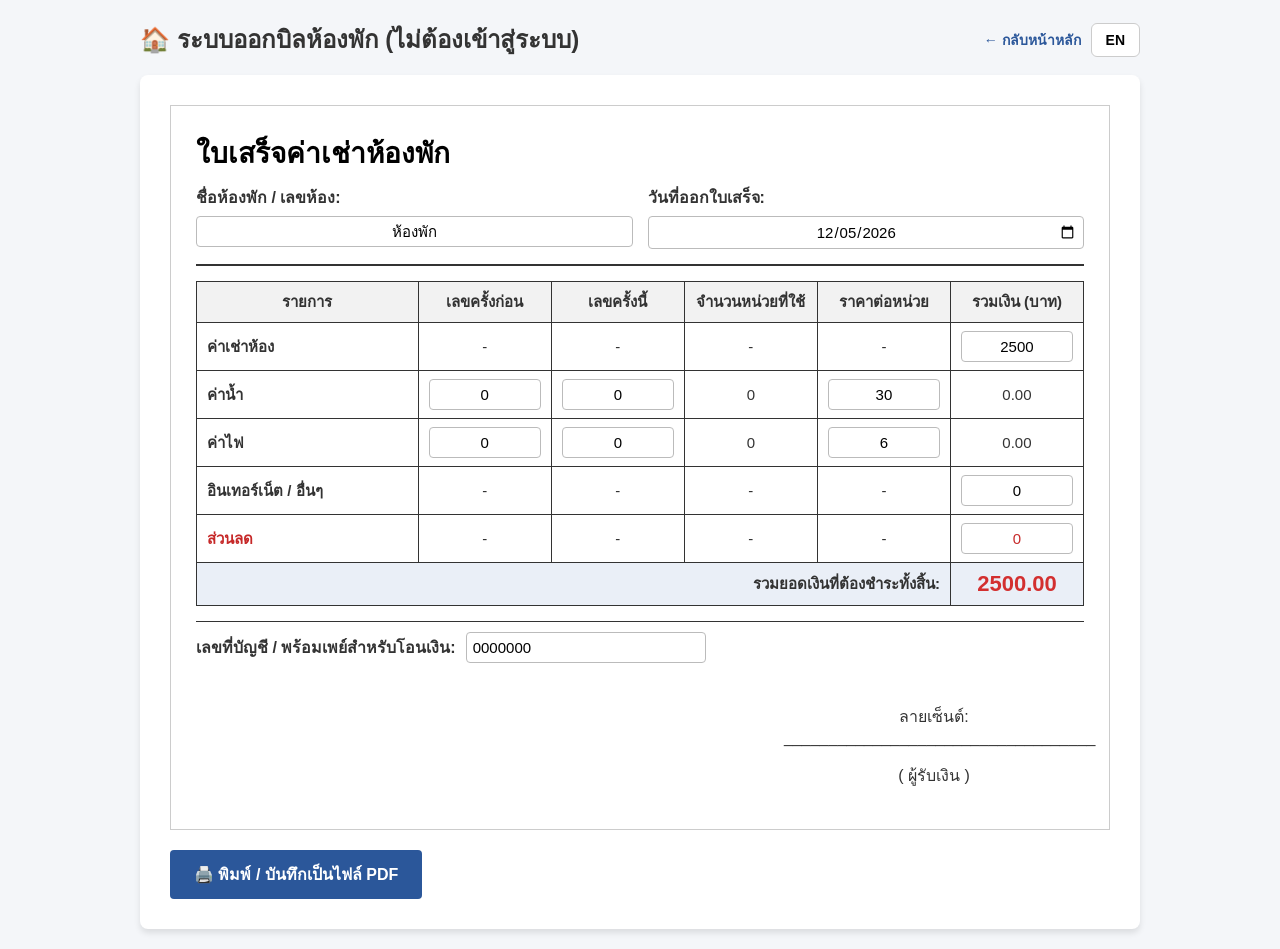
==== calculator.html @ d5d64c11 "Add files via upload" ====
<!DOCTYPE html>
<html lang="th">
<head>
    <meta charset="UTF-8">
    <meta name="viewport" content="width=device-width, initial-scale=1.0">
    <title>ระบบออกบิลห้องพัก</title>
    <style>
        :root {
            --primary-color: #2b579a;
            --primary-hover: #1e3d6b;
            --bg-color: #f4f6f9;
            --card-bg: #ffffff;
            --text-color: #333333;
            --border-color: #cccccc;
            --success-color: #2ea44f;
        }

        * {
            box-sizing: border-box;
            font-family: 'Sarabun', 'Helvetica Neue', Arial, sans-serif;
        }

        body {
            background-color: var(--bg-color);
            color: var(--text-color);
            margin: 0;
            padding: 20px;
        }

        .container {
            max-width: 1000px;
            margin: 0 auto;
        }

        .header-area {
            display: flex;
            justify-content: space-between;
            align-items: center;
            margin-bottom: 16px;
            flex-wrap: wrap;
            gap: 10px;
        }

        .header-area h2 {
            margin: 0;
        }

        .header-right {
            display: flex;
            align-items: center;
            gap: 10px;
        }

        .back-link {
            color: var(--primary-color);
            font-weight: bold;
            text-decoration: none;
            font-size: 14px;
        }

        .lang-toggle-btn {
            background: white;
            border: 1px solid var(--border-color);
            border-radius: 6px;
            padding: 8px 14px;
            font-weight: bold;
            font-size: 14px;
            cursor: pointer;
        }

        .lang-toggle-btn:hover {
            background: #eef2f8;
        }

        .tab-content-like {
            background: var(--card-bg);
            padding: 30px;
            border-radius: 8px;
            box-shadow: 0 4px 6px rgba(0,0,0,0.1);
        }

        .invoice-box {
            border: 1px solid var(--border-color);
            padding: 25px;
            background: #fff;
            position: relative;
        }

        .invoice-header {
            border-bottom: 2px solid #333;
            padding-bottom: 15px;
            margin-bottom: 15px;
        }

        .invoice-title {
            font-size: 28px;
            font-weight: bold;
            margin: 0 0 10px 0;
            color: #000;
        }

        .meta-grid {
            display: grid;
            grid-template-columns: 1fr 1fr;
            gap: 15px;
            margin-top: 10px;
        }

        .meta-item label {
            font-weight: bold;
            display: block;
            margin-bottom: 6px;
        }

        table {
            width: 100%;
            border-collapse: collapse;
            margin: 15px 0;
        }

        th, td {
            border: 1px solid #333;
            padding: 8px 10px;
            text-align: center;
            font-size: 15px;
        }

        th {
            background-color: #f2f2f2;
            font-weight: bold;
        }

        td.left {
            text-align: left;
            font-weight: bold;
        }

        input[type="number"], input[type="text"], input[type="date"] {
            width: 100%;
            padding: 6px;
            border: 1px solid #bbb;
            border-radius: 4px;
            text-align: center;
            font-size: 15px;
        }

        input[type="number"]::-webkit-outer-spin-button,
        input[type="number"]::-webkit-inner-spin-button {
            -webkit-appearance: none;
            margin: 0;
        }

        input[type="number"] {
            -moz-appearance: textfield;
        }

        input:focus {
            outline: 2px solid var(--primary-color);
        }

        .total-row {
            background-color: #eaeff7;
            font-weight: bold;
        }

        .grand-total {
            font-size: 22px;
            color: #d32f2f;
            font-weight: bold;
        }

        .invoice-footer {
            margin-top: 15px;
            border-top: 1px solid #333;
            padding-top: 10px;
        }

        .account-row {
            display: flex;
            align-items: center;
            gap: 10px;
            margin-bottom: 15px;
            flex-wrap: wrap;
        }

        .account-row label {
            font-weight: bold;
            white-space: nowrap;
        }

        .account-row input {
            max-width: 240px;
            text-align: left;
        }

        .signature-area {
            margin-top: 10px;
            text-align: center;
            float: right;
            width: 300px;
        }

        .clear {
            clear: both;
        }

        .btn-group {
            margin-top: 20px;
            display: flex;
            gap: 10px;
        }

        .btn {
            padding: 12px 24px;
            font-size: 16px;
            font-weight: bold;
            border: none;
            border-radius: 4px;
            cursor: pointer;
            transition: background 0.2s;
        }

        .btn-primary {
            background-color: var(--primary-color);
            color: white;
        }

        .btn-primary:hover {
            background-color: var(--primary-hover);
        }

        input[type="date"]::before {
            content: attr(data-placeholder);
            width: 100%;
        }

        input[type="date"]:focus::before,
        input[type="date"]:valid::before {
            display: none;
        }

        @media print {
            @page {
                size: landscape;
                margin: 10mm;
            }
            body {
                background: white;
                padding: 0;
                color: #000;
            }
            .container {
                max-width: 100%;
            }
            .header-area, .btn-group {
                display: none !important;
            }
            input[type="date"], .print-borderless {
                border: none;
                background: transparent;
                appearance: none;
                -webkit-appearance: none;
            }
            .tab-content-like {
                box-shadow: none;
                padding: 0;
            }
            .invoice-box {
                border: none;
                padding: 0;
                width: 100%;
            }
            th, td {
                padding: 6px 8px;
                font-size: 14px;
            }
            .grand-total {
                font-size: 20px;
            }
            .signature-area {
                margin-top: 5px;
            }
        }
    </style>
</head>
<body>

<div class="container">

    <div class="header-area">
        <h2 data-i18n="heading">🏠 ระบบออกบิลห้องพัก (ไม่ต้องเข้าสู่ระบบ)</h2>
        <div class="header-right">
            <a href="index.html" class="back-link" data-i18n="backLink">← กลับหน้าหลัก</a>
            <button class="lang-toggle-btn" id="langToggleBtn" onclick="toggleLanguage()">EN</button>
        </div>
    </div>

    <div class="tab-content-like">
        <div class="invoice-box" id="printArea">
            <div class="invoice-header">
                <div class="invoice-title" data-i18n="receiptTitle">ใบเสร็จค่าเช่าห้องพัก</div>
                <div class="meta-grid">
                    <div class="meta-item">
                        <label data-i18n="labelRoomName">ชื่อห้องพัก / เลขห้อง:</label>
                        <input type="text" id="roomName" class="print-borderless" value="ห้องพัก">
                    </div>
                    <div class="meta-item">
                        <label data-i18n="labelDate">วันที่ออกใบเสร็จ:</label>
                        <input type="date" id="billingDate" onchange="updateDateDisplay(this)">
                    </div>
                </div>
            </div>

            <table>
                <thead>
                    <tr>
                        <th style="width:25%;" data-i18n="thItem">รายการ</th>
                        <th style="width:15%;" data-i18n="thPrev">เลขครั้งก่อน</th>
                        <th style="width:15%;" data-i18n="thCurr">เลขครั้งนี้</th>
                        <th style="width:15%;" data-i18n="thUnit">จำนวนหน่วยที่ใช้</th>
                        <th style="width:15%;" data-i18n="thRate">ราคาต่อหน่วย</th>
                        <th style="width:15%;" data-i18n="thTotal">รวมเงิน (บาท)</th>
                    </tr>
                </thead>
                <tbody>
                    <tr>
                        <td class="left" data-i18n="rowRent">ค่าเช่าห้อง</td>
                        <td>-</td><td>-</td><td>-</td><td>-</td>
                        <td><input type="number" id="rentAmount" value="2500" oninput="calculateInvoice()"></td>
                    </tr>
                    <tr>
                        <td class="left" data-i18n="rowWater">ค่าน้ำ</td>
                        <td><input type="number" id="waterBefore" value="0" oninput="calculateInvoice()"></td>
                        <td><input type="number" id="waterAfter"  value="0" oninput="calculateInvoice()"></td>
                        <td><span id="waterUnit">0</span></td>
                        <td><input type="number" id="waterRate"   value="30" oninput="calculateInvoice()"></td>
                        <td><span id="waterTotal">0</span></td>
                    </tr>
                    <tr>
                        <td class="left" data-i18n="rowElec">ค่าไฟ</td>
                        <td><input type="number" id="elecBefore" value="0" oninput="calculateInvoice()"></td>
                        <td><input type="number" id="elecAfter"  value="0" oninput="calculateInvoice()"></td>
                        <td><span id="elecUnit">0</span></td>
                        <td><input type="number" id="elecRate"   value="6"  oninput="calculateInvoice()"></td>
                        <td><span id="elecTotal">0</span></td>
                    </tr>
                    <tr>
                        <td class="left" data-i18n="rowInternet">อินเทอร์เน็ต / อื่นๆ</td>
                        <td>-</td><td>-</td><td>-</td><td>-</td>
                        <td><input type="number" id="internetAmount" value="0" oninput="calculateInvoice()"></td>
                    </tr>
                    <tr>
                        <td class="left" style="color:#c62828;" data-i18n="rowDiscount">ส่วนลด</td>
                        <td>-</td><td>-</td><td>-</td><td>-</td>
                        <td><input type="number" id="discountAmount" value="0" oninput="calculateInvoice()" style="color:#c62828;"></td>
                    </tr>
                    <tr class="total-row">
                        <td colspan="5" style="text-align:right;" data-i18n="grandTotalLabel">รวมยอดเงินที่ต้องชำระทั้งสิ้น:</td>
                        <td><span id="grandTotal" class="grand-total">2500.00</span></td>
                    </tr>
                </tbody>
            </table>

            <div class="invoice-footer">
                <div class="account-row">
                    <label data-i18n="accountLabel">เลขที่บัญชี / พร้อมเพย์สำหรับโอนเงิน:</label>
                    <input type="text" id="accountNo" class="print-borderless" value="0000000">
                </div>
                <div class="signature-area">
                    <p data-i18n="signatureLabel">ลายเซ็นต์: ___________________________________</p>
                    <p style="margin-top:5px;" data-i18n="recipientLabel">( ผู้รับเงิน )</p>
                </div>
                <div class="clear"></div>
            </div>
        </div>

        <div class="btn-group">
            <button class="btn btn-primary" onclick="window.print()" data-i18n="printBtn">🖨️ พิมพ์ / บันทึกเป็นไฟล์ PDF</button>
        </div>
    </div>

</div>

<script>
    const translations = {
        th: {
            pageTitle: "ระบบออกบิลห้องพัก",
            heading: "🏠 ระบบออกบิลห้องพัก (ไม่ต้องเข้าสู่ระบบ)",
            backLink: "← กลับหน้าหลัก",
            langSwitch: "EN",
            labelRoomName: "ชื่อห้องพัก / เลขห้อง:",
            labelDate: "วันที่ออกใบเสร็จ:",
            receiptTitle: "ใบเสร็จค่าเช่าห้องพัก",
            thItem: "รายการ",
            thPrev: "เลขครั้งก่อน",
            thCurr: "เลขครั้งนี้",
            thUnit: "จำนวนหน่วยที่ใช้",
            thRate: "ราคาต่อหน่วย",
            thTotal: "รวมเงิน (บาท)",
            rowRent: "ค่าเช่าห้อง",
            rowWater: "ค่าน้ำ",
            rowElec: "ค่าไฟ",
            rowInternet: "อินเทอร์เน็ต / อื่นๆ",
            rowDiscount: "ส่วนลด",
            grandTotalLabel: "รวมยอดเงินที่ต้องชำระทั้งสิ้น:",
            accountLabel: "เลขที่บัญชี / พร้อมเพย์สำหรับโอนเงิน:",
            signatureLabel: "ลายเซ็นต์: ___________________________________",
            recipientLabel: "( ผู้รับเงิน )",
            printBtn: "🖨️ พิมพ์ / บันทึกเป็นไฟล์ PDF",
            datePlaceholder: "วว/ดด/ปปปป"
        },
        en: {
            pageTitle: "Room Rental Receipt System",
            heading: "🏠 Room Rental Receipt System (No Login Required)",
            backLink: "← Back to Main System",
            langSwitch: "ไทย",
            labelRoomName: "Property / Room Name:",
            labelDate: "Receipt Date:",
            receiptTitle: "Room Rental Receipt",
            thItem: "Item",
            thPrev: "Previous Reading",
            thCurr: "Current Reading",
            thUnit: "Units Used",
            thRate: "Rate per Unit",
            thTotal: "Amount (THB)",
            rowRent: "Rent",
            rowWater: "Water",
            rowElec: "Electricity",
            rowInternet: "Internet / Others",
            rowDiscount: "Discount",
            grandTotalLabel: "Total Amount Due:",
            accountLabel: "Account No. / PromptPay for Transfer:",
            signatureLabel: "Signature: ___________________________________",
            recipientLabel: "( Recipient )",
            printBtn: "🖨️ Print / Save as PDF",
            datePlaceholder: "dd/mm/yyyy"
        }
    };

    function applyLanguage(lang) {
        document.documentElement.lang = lang;
        document.title = translations[lang].pageTitle;
        document.querySelectorAll('[data-i18n]').forEach(el => {
            const key = el.getAttribute('data-i18n');
            if (translations[lang][key] !== undefined) {
                el.innerText = translations[lang][key];
            }
        });
        document.getElementById('langToggleBtn').innerText = translations[lang].langSwitch;
        updateDateDisplay(document.getElementById('billingDate'), lang);
    }

    function toggleLanguage() {
        const current = document.documentElement.lang === 'en' ? 'en' : 'th';
        const next = current === 'th' ? 'en' : 'th';
        localStorage.setItem('siteLang', next);
        applyLanguage(next);
    }

    function updateDateDisplay(input, lang) {
        const currentLang = lang || (document.documentElement.lang === 'en' ? 'en' : 'th');
        if (input.value) {
            const [y, m, d] = input.value.split('-');
            input.setAttribute('data-placeholder', `${d}/${m}/${y}`);
        } else {
            input.setAttribute('data-placeholder', translations[currentLang].datePlaceholder);
        }
    }

    function calculateInvoice() {
        const rent     = parseFloat(document.getElementById('rentAmount').value)     || 0;
        const internet = parseFloat(document.getElementById('internetAmount').value) || 0;
        const discount = parseFloat(document.getElementById('discountAmount').value) || 0;

        const wBefore = parseFloat(document.getElementById('waterBefore').value) || 0;
        const wAfter  = parseFloat(document.getElementById('waterAfter').value)  || 0;
        const wRate   = parseFloat(document.getElementById('waterRate').value)   || 0;
        const wUnit   = wAfter >= wBefore ? wAfter - wBefore : 0;
        const wTotal  = wUnit * wRate;
        document.getElementById('waterUnit').innerText  = wUnit;
        document.getElementById('waterTotal').innerText = wTotal.toFixed(2);

        const eBefore = parseFloat(document.getElementById('elecBefore').value) || 0;
        const eAfter  = parseFloat(document.getElementById('elecAfter').value)  || 0;
        const eRate   = parseFloat(document.getElementById('elecRate').value)   || 0;
        const eUnit   = eAfter >= eBefore ? eAfter - eBefore : 0;
        const eTotal  = eUnit * eRate;
        document.getElementById('elecUnit').innerText  = eUnit;
        document.getElementById('elecTotal').innerText = eTotal.toFixed(2);

        document.getElementById('grandTotal').innerText =
            (rent + wTotal + eTotal + internet - discount).toFixed(2);
    }

    window.onload = function () {
        const today = new Date();
        const yyyy = today.getFullYear();
        const mm = String(today.getMonth() + 1).padStart(2, '0');
        const dd = String(today.getDate()).padStart(2, '0');
        const dateInput = document.getElementById('billingDate');
        dateInput.value = `${yyyy}-${mm}-${dd}`;

        const savedLang = localStorage.getItem('siteLang') || 'th';
        applyLanguage(savedLang);

        calculateInvoice();
    };
</script>
</body>
</html>
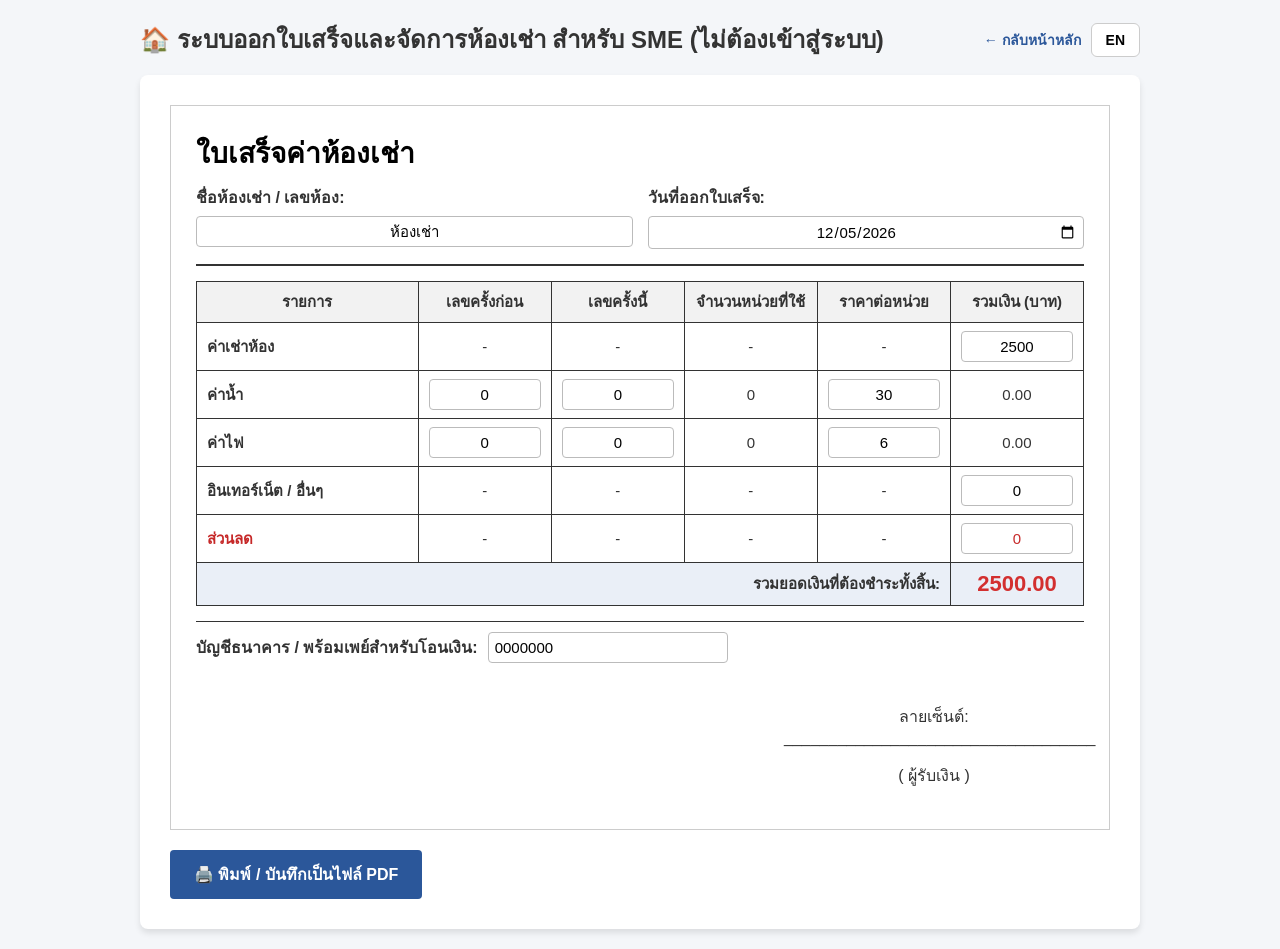
==== commit 4877179d: "Add files via upload final 1.0" ====
--- a/calculator.html
+++ b/calculator.html
@@ -1,510 +1,316 @@
-<!DOCTYPE html>
-<html lang="th">
-<head>
-    <meta charset="UTF-8">
-    <meta name="viewport" content="width=device-width, initial-scale=1.0">
-    <title>ระบบออกบิลห้องพัก</title>
-    <style>
-        :root {
-            --primary-color: #2b579a;
-            --primary-hover: #1e3d6b;
-            --bg-color: #f4f6f9;
-            --card-bg: #ffffff;
-            --text-color: #333333;
-            --border-color: #cccccc;
-            --success-color: #2ea44f;
-        }
-
-        * {
-            box-sizing: border-box;
-            font-family: 'Sarabun', 'Helvetica Neue', Arial, sans-serif;
-        }
-
-        body {
-            background-color: var(--bg-color);
-            color: var(--text-color);
-            margin: 0;
-            padding: 20px;
-        }
-
-        .container {
-            max-width: 1000px;
-            margin: 0 auto;
-        }
-
-        .header-area {
-            display: flex;
-            justify-content: space-between;
-            align-items: center;
-            margin-bottom: 16px;
-            flex-wrap: wrap;
-            gap: 10px;
-        }
-
-        .header-area h2 {
-            margin: 0;
-        }
-
-        .header-right {
-            display: flex;
-            align-items: center;
-            gap: 10px;
-        }
-
-        .back-link {
-            color: var(--primary-color);
-            font-weight: bold;
-            text-decoration: none;
-            font-size: 14px;
-        }
-
-        .lang-toggle-btn {
-            background: white;
-            border: 1px solid var(--border-color);
-            border-radius: 6px;
-            padding: 8px 14px;
-            font-weight: bold;
-            font-size: 14px;
-            cursor: pointer;
-        }
-
-        .lang-toggle-btn:hover {
-            background: #eef2f8;
-        }
-
-        .tab-content-like {
-            background: var(--card-bg);
-            padding: 30px;
-            border-radius: 8px;
-            box-shadow: 0 4px 6px rgba(0,0,0,0.1);
-        }
-
-        .invoice-box {
-            border: 1px solid var(--border-color);
-            padding: 25px;
-            background: #fff;
-            position: relative;
-        }
-
-        .invoice-header {
-            border-bottom: 2px solid #333;
-            padding-bottom: 15px;
-            margin-bottom: 15px;
-        }
-
-        .invoice-title {
-            font-size: 28px;
-            font-weight: bold;
-            margin: 0 0 10px 0;
-            color: #000;
-        }
-
-        .meta-grid {
-            display: grid;
-            grid-template-columns: 1fr 1fr;
-            gap: 15px;
-            margin-top: 10px;
-        }
-
-        .meta-item label {
-            font-weight: bold;
-            display: block;
-            margin-bottom: 6px;
-        }
-
-        table {
-            width: 100%;
-            border-collapse: collapse;
-            margin: 15px 0;
-        }
-
-        th, td {
-            border: 1px solid #333;
-            padding: 8px 10px;
-            text-align: center;
-            font-size: 15px;
-        }
-
-        th {
-            background-color: #f2f2f2;
-            font-weight: bold;
-        }
-
-        td.left {
-            text-align: left;
-            font-weight: bold;
-        }
-
-        input[type="number"], input[type="text"], input[type="date"] {
-            width: 100%;
-            padding: 6px;
-            border: 1px solid #bbb;
-            border-radius: 4px;
-            text-align: center;
-            font-size: 15px;
-        }
-
-        input[type="number"]::-webkit-outer-spin-button,
-        input[type="number"]::-webkit-inner-spin-button {
-            -webkit-appearance: none;
-            margin: 0;
-        }
-
-        input[type="number"] {
-            -moz-appearance: textfield;
-        }
-
-        input:focus {
-            outline: 2px solid var(--primary-color);
-        }
-
-        .total-row {
-            background-color: #eaeff7;
-            font-weight: bold;
-        }
-
-        .grand-total {
-            font-size: 22px;
-            color: #d32f2f;
-            font-weight: bold;
-        }
-
-        .invoice-footer {
-            margin-top: 15px;
-            border-top: 1px solid #333;
-            padding-top: 10px;
-        }
-
-        .account-row {
-            display: flex;
-            align-items: center;
-            gap: 10px;
-            margin-bottom: 15px;
-            flex-wrap: wrap;
-        }
-
-        .account-row label {
-            font-weight: bold;
-            white-space: nowrap;
-        }
-
-        .account-row input {
-            max-width: 240px;
-            text-align: left;
-        }
-
-        .signature-area {
-            margin-top: 10px;
-            text-align: center;
-            float: right;
-            width: 300px;
-        }
-
-        .clear {
-            clear: both;
-        }
-
-        .btn-group {
-            margin-top: 20px;
-            display: flex;
-            gap: 10px;
-        }
-
-        .btn {
-            padding: 12px 24px;
-            font-size: 16px;
-            font-weight: bold;
-            border: none;
-            border-radius: 4px;
-            cursor: pointer;
-            transition: background 0.2s;
-        }
-
-        .btn-primary {
-            background-color: var(--primary-color);
-            color: white;
-        }
-
-        .btn-primary:hover {
-            background-color: var(--primary-hover);
-        }
-
-        input[type="date"]::before {
-            content: attr(data-placeholder);
-            width: 100%;
-        }
-
-        input[type="date"]:focus::before,
-        input[type="date"]:valid::before {
-            display: none;
-        }
-
-        @media print {
-            @page {
-                size: landscape;
-                margin: 10mm;
-            }
-            body {
-                background: white;
-                padding: 0;
-                color: #000;
-            }
-            .container {
-                max-width: 100%;
-            }
-            .header-area, .btn-group {
-                display: none !important;
-            }
-            input[type="date"], .print-borderless {
-                border: none;
-                background: transparent;
-                appearance: none;
-                -webkit-appearance: none;
-            }
-            .tab-content-like {
-                box-shadow: none;
-                padding: 0;
-            }
-            .invoice-box {
-                border: none;
-                padding: 0;
-                width: 100%;
-            }
-            th, td {
-                padding: 6px 8px;
-                font-size: 14px;
-            }
-            .grand-total {
-                font-size: 20px;
-            }
-            .signature-area {
-                margin-top: 5px;
-            }
-        }
-    </style>
-</head>
-<body>
-
-<div class="container">
-
-    <div class="header-area">
-        <h2 data-i18n="heading">🏠 ระบบออกบิลห้องพัก (ไม่ต้องเข้าสู่ระบบ)</h2>
-        <div class="header-right">
-            <a href="index.html" class="back-link" data-i18n="backLink">← กลับหน้าหลัก</a>
-            <button class="lang-toggle-btn" id="langToggleBtn" onclick="toggleLanguage()">EN</button>
-        </div>
-    </div>
-
-    <div class="tab-content-like">
-        <div class="invoice-box" id="printArea">
-            <div class="invoice-header">
-                <div class="invoice-title" data-i18n="receiptTitle">ใบเสร็จค่าเช่าห้องพัก</div>
-                <div class="meta-grid">
-                    <div class="meta-item">
-                        <label data-i18n="labelRoomName">ชื่อห้องพัก / เลขห้อง:</label>
-                        <input type="text" id="roomName" class="print-borderless" value="ห้องพัก">
-                    </div>
-                    <div class="meta-item">
-                        <label data-i18n="labelDate">วันที่ออกใบเสร็จ:</label>
-                        <input type="date" id="billingDate" onchange="updateDateDisplay(this)">
-                    </div>
-                </div>
-            </div>
-
-            <table>
-                <thead>
-                    <tr>
-                        <th style="width:25%;" data-i18n="thItem">รายการ</th>
-                        <th style="width:15%;" data-i18n="thPrev">เลขครั้งก่อน</th>
-                        <th style="width:15%;" data-i18n="thCurr">เลขครั้งนี้</th>
-                        <th style="width:15%;" data-i18n="thUnit">จำนวนหน่วยที่ใช้</th>
-                        <th style="width:15%;" data-i18n="thRate">ราคาต่อหน่วย</th>
-                        <th style="width:15%;" data-i18n="thTotal">รวมเงิน (บาท)</th>
-                    </tr>
-                </thead>
-                <tbody>
-                    <tr>
-                        <td class="left" data-i18n="rowRent">ค่าเช่าห้อง</td>
-                        <td>-</td><td>-</td><td>-</td><td>-</td>
-                        <td><input type="number" id="rentAmount" value="2500" oninput="calculateInvoice()"></td>
-                    </tr>
-                    <tr>
-                        <td class="left" data-i18n="rowWater">ค่าน้ำ</td>
-                        <td><input type="number" id="waterBefore" value="0" oninput="calculateInvoice()"></td>
-                        <td><input type="number" id="waterAfter"  value="0" oninput="calculateInvoice()"></td>
-                        <td><span id="waterUnit">0</span></td>
-                        <td><input type="number" id="waterRate"   value="30" oninput="calculateInvoice()"></td>
-                        <td><span id="waterTotal">0</span></td>
-                    </tr>
-                    <tr>
-                        <td class="left" data-i18n="rowElec">ค่าไฟ</td>
-                        <td><input type="number" id="elecBefore" value="0" oninput="calculateInvoice()"></td>
-                        <td><input type="number" id="elecAfter"  value="0" oninput="calculateInvoice()"></td>
-                        <td><span id="elecUnit">0</span></td>
-                        <td><input type="number" id="elecRate"   value="6"  oninput="calculateInvoice()"></td>
-                        <td><span id="elecTotal">0</span></td>
-                    </tr>
-                    <tr>
-                        <td class="left" data-i18n="rowInternet">อินเทอร์เน็ต / อื่นๆ</td>
-                        <td>-</td><td>-</td><td>-</td><td>-</td>
-                        <td><input type="number" id="internetAmount" value="0" oninput="calculateInvoice()"></td>
-                    </tr>
-                    <tr>
-                        <td class="left" style="color:#c62828;" data-i18n="rowDiscount">ส่วนลด</td>
-                        <td>-</td><td>-</td><td>-</td><td>-</td>
-                        <td><input type="number" id="discountAmount" value="0" oninput="calculateInvoice()" style="color:#c62828;"></td>
-                    </tr>
-                    <tr class="total-row">
-                        <td colspan="5" style="text-align:right;" data-i18n="grandTotalLabel">รวมยอดเงินที่ต้องชำระทั้งสิ้น:</td>
-                        <td><span id="grandTotal" class="grand-total">2500.00</span></td>
-                    </tr>
-                </tbody>
-            </table>
-
-            <div class="invoice-footer">
-                <div class="account-row">
-                    <label data-i18n="accountLabel">เลขที่บัญชี / พร้อมเพย์สำหรับโอนเงิน:</label>
-                    <input type="text" id="accountNo" class="print-borderless" value="0000000">
-                </div>
-                <div class="signature-area">
-                    <p data-i18n="signatureLabel">ลายเซ็นต์: ___________________________________</p>
-                    <p style="margin-top:5px;" data-i18n="recipientLabel">( ผู้รับเงิน )</p>
-                </div>
-                <div class="clear"></div>
-            </div>
-        </div>
-
-        <div class="btn-group">
-            <button class="btn btn-primary" onclick="window.print()" data-i18n="printBtn">🖨️ พิมพ์ / บันทึกเป็นไฟล์ PDF</button>
-        </div>
-    </div>
-
-</div>
-
-<script>
-    const translations = {
-        th: {
-            pageTitle: "ระบบออกบิลห้องพัก",
-            heading: "🏠 ระบบออกบิลห้องพัก (ไม่ต้องเข้าสู่ระบบ)",
-            backLink: "← กลับหน้าหลัก",
-            langSwitch: "EN",
-            labelRoomName: "ชื่อห้องพัก / เลขห้อง:",
-            labelDate: "วันที่ออกใบเสร็จ:",
-            receiptTitle: "ใบเสร็จค่าเช่าห้องพัก",
-            thItem: "รายการ",
-            thPrev: "เลขครั้งก่อน",
-            thCurr: "เลขครั้งนี้",
-            thUnit: "จำนวนหน่วยที่ใช้",
-            thRate: "ราคาต่อหน่วย",
-            thTotal: "รวมเงิน (บาท)",
-            rowRent: "ค่าเช่าห้อง",
-            rowWater: "ค่าน้ำ",
-            rowElec: "ค่าไฟ",
-            rowInternet: "อินเทอร์เน็ต / อื่นๆ",
-            rowDiscount: "ส่วนลด",
-            grandTotalLabel: "รวมยอดเงินที่ต้องชำระทั้งสิ้น:",
-            accountLabel: "เลขที่บัญชี / พร้อมเพย์สำหรับโอนเงิน:",
-            signatureLabel: "ลายเซ็นต์: ___________________________________",
-            recipientLabel: "( ผู้รับเงิน )",
-            printBtn: "🖨️ พิมพ์ / บันทึกเป็นไฟล์ PDF",
-            datePlaceholder: "วว/ดด/ปปปป"
-        },
-        en: {
-            pageTitle: "Room Rental Receipt System",
-            heading: "🏠 Room Rental Receipt System (No Login Required)",
-            backLink: "← Back to Main System",
-            langSwitch: "ไทย",
-            labelRoomName: "Property / Room Name:",
-            labelDate: "Receipt Date:",
-            receiptTitle: "Room Rental Receipt",
-            thItem: "Item",
-            thPrev: "Previous Reading",
-            thCurr: "Current Reading",
-            thUnit: "Units Used",
-            thRate: "Rate per Unit",
-            thTotal: "Amount (THB)",
-            rowRent: "Rent",
-            rowWater: "Water",
-            rowElec: "Electricity",
-            rowInternet: "Internet / Others",
-            rowDiscount: "Discount",
-            grandTotalLabel: "Total Amount Due:",
-            accountLabel: "Account No. / PromptPay for Transfer:",
-            signatureLabel: "Signature: ___________________________________",
-            recipientLabel: "( Recipient )",
-            printBtn: "🖨️ Print / Save as PDF",
-            datePlaceholder: "dd/mm/yyyy"
-        }
-    };
-
-    function applyLanguage(lang) {
-        document.documentElement.lang = lang;
-        document.title = translations[lang].pageTitle;
-        document.querySelectorAll('[data-i18n]').forEach(el => {
-            const key = el.getAttribute('data-i18n');
-            if (translations[lang][key] !== undefined) {
-                el.innerText = translations[lang][key];
-            }
-        });
-        document.getElementById('langToggleBtn').innerText = translations[lang].langSwitch;
-        updateDateDisplay(document.getElementById('billingDate'), lang);
-    }
-
-    function toggleLanguage() {
-        const current = document.documentElement.lang === 'en' ? 'en' : 'th';
-        const next = current === 'th' ? 'en' : 'th';
-        localStorage.setItem('siteLang', next);
-        applyLanguage(next);
-    }
-
-    function updateDateDisplay(input, lang) {
-        const currentLang = lang || (document.documentElement.lang === 'en' ? 'en' : 'th');
-        if (input.value) {
-            const [y, m, d] = input.value.split('-');
-            input.setAttribute('data-placeholder', `${d}/${m}/${y}`);
-        } else {
-            input.setAttribute('data-placeholder', translations[currentLang].datePlaceholder);
-        }
-    }
-
-    function calculateInvoice() {
-        const rent     = parseFloat(document.getElementById('rentAmount').value)     || 0;
-        const internet = parseFloat(document.getElementById('internetAmount').value) || 0;
-        const discount = parseFloat(document.getElementById('discountAmount').value) || 0;
-
-        const wBefore = parseFloat(document.getElementById('waterBefore').value) || 0;
-        const wAfter  = parseFloat(document.getElementById('waterAfter').value)  || 0;
-        const wRate   = parseFloat(document.getElementById('waterRate').value)   || 0;
-        const wUnit   = wAfter >= wBefore ? wAfter - wBefore : 0;
-        const wTotal  = wUnit * wRate;
-        document.getElementById('waterUnit').innerText  = wUnit;
-        document.getElementById('waterTotal').innerText = wTotal.toFixed(2);
-
-        const eBefore = parseFloat(document.getElementById('elecBefore').value) || 0;
-        const eAfter  = parseFloat(document.getElementById('elecAfter').value)  || 0;
-        const eRate   = parseFloat(document.getElementById('elecRate').value)   || 0;
-        const eUnit   = eAfter >= eBefore ? eAfter - eBefore : 0;
-        const eTotal  = eUnit * eRate;
-        document.getElementById('elecUnit').innerText  = eUnit;
-        document.getElementById('elecTotal').innerText = eTotal.toFixed(2);
-
-        document.getElementById('grandTotal').innerText =
-            (rent + wTotal + eTotal + internet - discount).toFixed(2);
-    }
-
-    window.onload = function () {
-        const today = new Date();
-        const yyyy = today.getFullYear();
-        const mm = String(today.getMonth() + 1).padStart(2, '0');
-        const dd = String(today.getDate()).padStart(2, '0');
-        const dateInput = document.getElementById('billingDate');
-        dateInput.value = `${yyyy}-${mm}-${dd}`;
-
-        const savedLang = localStorage.getItem('siteLang') || 'th';
-        applyLanguage(savedLang);
-
-        calculateInvoice();
-    };
-</script>
-</body>
-</html>
+<!DOCTYPE html>
+<html lang="th">
+<head>
+    <meta charset="UTF-8">
+    <meta name="viewport" content="width=device-width, initial-scale=1.0">
+    <!-- SEO Meta Tags -->
+    <title>โปรแกรมออกใบเสร็จห้องเช่า ฟรี! คำนวณค่าน้ำ-ค่าไฟ อัตโนมัติ (พิมพ์ผ่านเว็บได้เลย)</title>
+    <meta name="description" content="ระบบออกใบเสร็จห้องเช่าออนไลน์ฟรี ใช้งานง่ายไม่ต้องติดตั้งโปรแกรม ช่วยคำนวณค่าน้ำ ค่าไฟ ค่าเช่าห้องพัก อัตโนมัติ พิมพ์ใบเสร็จสวยงามได้ทันที เหมาะสำหรับเจ้าของหอพัก SME">
+    <meta name="keywords" content="ใบเสร็จห้องเช่าฟรี, โปรแกรมออกใบเสร็จหอพัก, คำนวณค่าน้ำค่าไฟห้องเช่า, ระบบจัดการห้องเช่า, ใบเสร็จรับเงินค่าเช่าออนไลน์, ออกบิลหอพัก, เครื่องมือคำนวณค่าไฟหอพัก">
+    
+    <!-- Open Graph (สำหรับแชร์ลง Social Media เช่น Facebook/Line) -->
+    <meta property="og:title" content="โปรแกรมออกใบเสร็จห้องเช่า ฟรี! - คำนวณค่าน้ำค่าไฟ อัตโนมัติ">
+    <meta property="og:description" content="ออกใบเสร็จค่าห้องพักได้ง่ายๆ ฟรี ไม่ต้องติดตั้งซอฟต์แวร์ คำนวณยอดค่าน้ำ-ค่าไฟ ให้อัตโนมัติ รองรับการพิมพ์และเซฟเป็น PDF">
+    <meta property="og:type" content="website">
+    <meta property="og:url" content="https://aboutpop.github.io/Apartment_bill/calculator.html">
+    <meta property="og:image" content="https://aboutpop.github.io/Apartment_bill/thumbnail.png"> <!-- แนะนำให้เพิ่มไฟล์รูปตัวอย่างหน้าเว็บที่นี่ เพื่อให้เวลาแชร์แล้วมีรูปโชว์ -->
+    <title>ระบบออกใบเสร็จและจัดการห้องเช่า สำหรับ SME</title>
+    <link rel="stylesheet" href="shared-style.css">
+    <script src="billing-calc.js"></script>
+    <style>
+        /* เหลือเฉพาะสไตล์ที่ใช้เฉพาะหน้านี้ ส่วนที่ใช้ร่วมกับหน้าอื่น
+           (สี, ตาราง, ปุ่ม, กล่องใบเสร็จ ฯลฯ) ย้ายไปอยู่ใน shared-style.css แล้ว */
+        .container {
+            max-width: 1000px;
+        }
+
+        .header-area {
+            margin-bottom: 16px;
+            flex-wrap: wrap;
+            gap: 10px;
+        }
+
+        .header-area h2 {
+            margin: 0;
+        }
+
+        .header-right {
+            display: flex;
+            align-items: center;
+            gap: 10px;
+        }
+
+        .back-link {
+            color: var(--primary-color);
+            font-weight: bold;
+            text-decoration: none;
+            font-size: 14px;
+        }
+
+        .lang-toggle-btn {
+            background: white;
+            border: 1px solid var(--border-color);
+            border-radius: 6px;
+            padding: 8px 14px;
+            font-weight: bold;
+            font-size: 14px;
+            cursor: pointer;
+        }
+
+        .lang-toggle-btn:hover {
+            background: #eef2f8;
+        }
+
+        .meta-item label {
+            font-weight: bold;
+            display: block;
+            margin-bottom: 6px;
+        }
+
+        .account-row {
+            display: flex;
+            align-items: center;
+            gap: 10px;
+            margin-bottom: 15px;
+            flex-wrap: wrap;
+        }
+
+        .account-row label {
+            font-weight: bold;
+            white-space: nowrap;
+        }
+
+        .account-row input {
+            max-width: 240px;
+            text-align: left;
+        }
+
+        input[type="date"]::before {
+            content: attr(data-placeholder);
+            width: 100%;
+        }
+
+        input[type="date"]:focus::before,
+        input[type="date"]:valid::before {
+            display: none;
+        }
+
+        @media print {
+            .header-area, .btn-group {
+                display: none !important;
+            }
+            input[type="date"], .print-borderless {
+                border: none;
+                background: transparent;
+                appearance: none;
+                -webkit-appearance: none;
+            }
+            .signature-area {
+                margin-top: 5px;
+            }
+        }
+    </style>
+</head>
+<body>
+
+<div class="container">
+
+    <div class="header-area">
+        <h2 data-i18n="heading">🏠 ระบบออกใบเสร็จและจัดการห้องเช่า สำหรับ SME (ไม่ต้องเข้าสู่ระบบ)</h2>
+        <div class="header-right">
+            <a href="index.html" class="back-link" data-i18n="backLink">← กลับหน้าหลัก</a>
+            <button class="lang-toggle-btn" id="langToggleBtn" onclick="toggleLanguage()">EN</button>
+        </div>
+    </div>
+
+    <div class="tab-content-like">
+        <div class="invoice-box" id="printArea">
+            <div class="invoice-header">
+                <div class="invoice-title" data-i18n="receiptTitle">ใบเสร็จค่าห้องเช่า</div>
+                <div class="meta-grid">
+                    <div class="meta-item">
+                        <label data-i18n="labelRoomName">ชื่อห้องเช่า / เลขห้อง:</label>
+                        <input type="text" id="roomName" class="print-borderless" value="ห้องเช่า">
+                    </div>
+                    <div class="meta-item">
+                        <label data-i18n="labelDate">วันที่ออกใบเสร็จ:</label>
+                        <input type="date" id="billingDate" onchange="updateDateDisplay(this)">
+                    </div>
+                </div>
+            </div>
+
+            <table>
+                <thead>
+                    <tr>
+                        <th style="width:25%;" data-i18n="thItem">รายการ</th>
+                        <th style="width:15%;" data-i18n="thPrev">เลขครั้งก่อน</th>
+                        <th style="width:15%;" data-i18n="thCurr">เลขครั้งนี้</th>
+                        <th style="width:15%;" data-i18n="thUnit">จำนวนหน่วยที่ใช้</th>
+                        <th style="width:15%;" data-i18n="thRate">ราคาต่อหน่วย</th>
+                        <th style="width:15%;" data-i18n="thTotal">รวมเงิน (บาท)</th>
+                    </tr>
+                </thead>
+                <tbody>
+                    <tr>
+                        <td class="left" data-i18n="rowRent">ค่าเช่าห้อง</td>
+                        <td>-</td><td>-</td><td>-</td><td>-</td>
+                        <td><input type="number" id="rentAmount" value="2500" oninput="calculateInvoice()"></td>
+                    </tr>
+                    <tr>
+                        <td class="left" data-i18n="rowWater">ค่าน้ำ</td>
+                        <td><input type="number" id="waterBefore" value="0" oninput="calculateInvoice()"></td>
+                        <td><input type="number" id="waterAfter"  value="0" oninput="calculateInvoice()"></td>
+                        <td><span id="waterUnit">0</span></td>
+                        <td><input type="number" id="waterRate"   value="30" oninput="calculateInvoice()"></td>
+                        <td><span id="waterTotal">0</span></td>
+                    </tr>
+                    <tr>
+                        <td class="left" data-i18n="rowElec">ค่าไฟ</td>
+                        <td><input type="number" id="elecBefore" value="0" oninput="calculateInvoice()"></td>
+                        <td><input type="number" id="elecAfter"  value="0" oninput="calculateInvoice()"></td>
+                        <td><span id="elecUnit">0</span></td>
+                        <td><input type="number" id="elecRate"   value="6"  oninput="calculateInvoice()"></td>
+                        <td><span id="elecTotal">0</span></td>
+                    </tr>
+                    <tr>
+                        <td class="left" data-i18n="rowInternet">อินเทอร์เน็ต / อื่นๆ</td>
+                        <td>-</td><td>-</td><td>-</td><td>-</td>
+                        <td><input type="number" id="internetAmount" value="0" oninput="calculateInvoice()"></td>
+                    </tr>
+                    <tr>
+                        <td class="left" style="color:#c62828;" data-i18n="rowDiscount">ส่วนลด</td>
+                        <td>-</td><td>-</td><td>-</td><td>-</td>
+                        <td><input type="number" id="discountAmount" value="0" oninput="calculateInvoice()" style="color:#c62828;"></td>
+                    </tr>
+                    <tr class="total-row">
+                        <td colspan="5" style="text-align:right;" data-i18n="grandTotalLabel">รวมยอดเงินที่ต้องชำระทั้งสิ้น:</td>
+                        <td><span id="grandTotal" class="grand-total">2500.00</span></td>
+                    </tr>
+                </tbody>
+            </table>
+
+            <div class="invoice-footer">
+                <div class="account-row">
+                    <label data-i18n="accountLabel">บัญชีธนาคาร / พร้อมเพย์สำหรับโอนเงิน:</label>
+                    <input type="text" id="accountNo" class="print-borderless" value="0000000">
+                </div>
+                <div class="signature-area">
+                    <p data-i18n="signatureLabel">ลายเซ็นต์: ___________________________________</p>
+                    <p style="margin-top:5px;" data-i18n="recipientLabel">( ผู้รับเงิน )</p>
+                </div>
+                <div class="clear"></div>
+            </div>
+        </div>
+
+        <div class="btn-group">
+            <button class="btn btn-primary" onclick="window.print()" data-i18n="printBtn">🖨️ พิมพ์ / บันทึกเป็นไฟล์ PDF</button>
+        </div>
+    </div>
+
+</div>
+
+<script>
+    const translations = {
+        th: {
+            pageTitle: "ระบบออกใบเสร็จและจัดการห้องเช่า สำหรับ SME",
+            heading: "🏠 ระบบออกใบเสร็จและจัดการห้องเช่า สำหรับ SME (ไม่ต้องเข้าสู่ระบบ)",
+            backLink: "← กลับหน้าหลัก",
+            langSwitch: "EN",
+            labelRoomName: "ชื่อห้องเช่า / เลขห้อง:",
+            labelDate: "วันที่ออกใบเสร็จ:",
+            receiptTitle: "ใบเสร็จค่าห้องเช่า",
+            thItem: "รายการ",
+            thPrev: "เลขครั้งก่อน",
+            thCurr: "เลขครั้งนี้",
+            thUnit: "จำนวนหน่วยที่ใช้",
+            thRate: "ราคาต่อหน่วย",
+            thTotal: "รวมเงิน (บาท)",
+            rowRent: "ค่าเช่าห้อง",
+            rowWater: "ค่าน้ำ",
+            rowElec: "ค่าไฟ",
+            rowInternet: "อินเทอร์เน็ต / อื่นๆ",
+            rowDiscount: "ส่วนลด",
+            grandTotalLabel: "รวมยอดเงินที่ต้องชำระทั้งสิ้น:",
+            accountLabel: "บัญชีธนาคาร / พร้อมเพย์สำหรับโอนเงิน:",
+            signatureLabel: "ลายเซ็นต์: ___________________________________",
+            recipientLabel: "( ผู้รับเงิน )",
+            printBtn: "🖨️ พิมพ์ / บันทึกเป็นไฟล์ PDF",
+            datePlaceholder: "วว/ดด/ปปปป"
+        },
+        en: {
+            pageTitle: "Receipt & Rental Room Management System for SME",
+            heading: "🏠 Receipt & Rental Room Management System for SME (No Login Required)",
+            backLink: "← Back to Main System",
+            langSwitch: "ไทย",
+            labelRoomName: "Room Name / Room Number:",
+            labelDate: "Receipt Date:",
+            receiptTitle: "Room Rental Receipt",
+            thItem: "Item",
+            thPrev: "Previous Reading",
+            thCurr: "Current Reading",
+            thUnit: "Units Used",
+            thRate: "Rate per Unit",
+            thTotal: "Amount (THB)",
+            rowRent: "Rent",
+            rowWater: "Water",
+            rowElec: "Electricity",
+            rowInternet: "Internet / Others",
+            rowDiscount: "Discount",
+            grandTotalLabel: "Total Amount Due:",
+            accountLabel: "Bank Account / PromptPay for Transfer:",
+            signatureLabel: "Signature: ___________________________________",
+            recipientLabel: "( Recipient )",
+            printBtn: "🖨️ Print / Save as PDF",
+            datePlaceholder: "dd/mm/yyyy"
+        }
+    };
+
+    function applyLanguage(lang) {
+        document.documentElement.lang = lang;
+        document.title = translations[lang].pageTitle;
+        document.querySelectorAll('[data-i18n]').forEach(el => {
+            const key = el.getAttribute('data-i18n');
+            if (translations[lang][key] !== undefined) {
+                el.innerText = translations[lang][key];
+            }
+        });
+        document.getElementById('langToggleBtn').innerText = translations[lang].langSwitch;
+        updateDateDisplay(document.getElementById('billingDate'), lang);
+    }
+
+    function toggleLanguage() {
+        const current = document.documentElement.lang === 'en' ? 'en' : 'th';
+        const next = current === 'th' ? 'en' : 'th';
+        localStorage.setItem('siteLang', next);
+        applyLanguage(next);
+    }
+
+    function updateDateDisplay(input, lang) {
+        const currentLang = lang || (document.documentElement.lang === 'en' ? 'en' : 'th');
+        if (input.value) {
+            const [y, m, d] = input.value.split('-');
+            input.setAttribute('data-placeholder', `${d}/${m}/${y}`);
+        } else {
+            input.setAttribute('data-placeholder', translations[currentLang].datePlaceholder);
+        }
+    }
+
+    // ฟังก์ชันคำนวณบิล (calculateInvoice) ถูกย้ายไปอยู่ในไฟล์ billing-calc.js แล้ว
+    // ถ้าจะแก้สูตรคำนวณ ให้ไปแก้ที่ไฟล์ billing-calc.js ไฟล์เดียว ไม่ต้องแก้ที่นี่
+
+    window.onload = function () {
+        const today = new Date();
+        const yyyy = today.getFullYear();
+        const mm = String(today.getMonth() + 1).padStart(2, '0');
+        const dd = String(today.getDate()).padStart(2, '0');
+        const dateInput = document.getElementById('billingDate');
+        dateInput.value = `${yyyy}-${mm}-${dd}`;
+
+        const savedLang = localStorage.getItem('siteLang') || 'th';
+        applyLanguage(savedLang);
+
+        calculateInvoice();
+    };
+</script>
+</body>
+</html>
--- a/shared-style.css
+++ b/shared-style.css
@@ -0,0 +1,221 @@
+/* ============================================================
+   shared-style.css
+   ไฟล์นี้เก็บ "หน้าตา" ส่วนที่ใช้เหมือนกันทั้งใน calculator.html
+   และ index.html (สี, ตาราง, ปุ่ม, กล่องใบเสร็จ ฯลฯ)
+
+   ต่อไปนี้ถ้าจะแก้สีหลักของเว็บ หรือแก้หน้าตาตาราง/ปุ่ม
+   ให้แก้ที่ไฟล์นี้ไฟล์เดียว ไม่ต้องไปแก้ทีละไฟล์ HTML แล้ว
+
+   สำคัญ: ไฟล์นี้ต้องอยู่โฟลเดอร์เดียวกับ calculator.html และ
+   index.html เสมอ ไม่งั้นหน้าเว็บจะไม่มีสไตล์เลย
+   ============================================================ */
+
+:root {
+    --primary-color: #2b579a;
+    --primary-hover: #1e3d6b;
+    --bg-color: #f4f6f9;
+    --card-bg: #ffffff;
+    --text-color: #333333;
+    --border-color: #cccccc;
+    --success-color: #2ea44f;
+}
+
+* {
+    box-sizing: border-box;
+    font-family: 'Sarabun', 'Helvetica Neue', Arial, sans-serif;
+}
+
+body {
+    background-color: var(--bg-color);
+    color: var(--text-color);
+    margin: 0;
+    padding: 20px;
+}
+
+/* แต่ละหน้ากำหนด max-width ของตัวเองเพิ่มได้ */
+.container {
+    margin: 0 auto;
+}
+
+/* โครงพื้นฐานของแถวหัวข้อบนสุด แต่ละหน้าปรับ margin/gap เพิ่มเองได้ */
+.header-area {
+    display: flex;
+    justify-content: space-between;
+    align-items: center;
+}
+
+/* กล่องใบเสร็จ/บิล */
+.invoice-box {
+    border: 1px solid var(--border-color);
+    padding: 25px;
+    background: #fff;
+    position: relative;
+}
+
+.invoice-header {
+    border-bottom: 2px solid #333;
+    padding-bottom: 15px;
+    margin-bottom: 15px;
+}
+
+.invoice-title {
+    font-size: 28px;
+    font-weight: bold;
+    margin: 0 0 10px 0;
+    color: #000;
+}
+
+.meta-grid {
+    display: grid;
+    grid-template-columns: 1fr 1fr;
+    gap: 15px;
+    margin-top: 10px;
+}
+
+/* การ์ดเนื้อหา ใช้ทั้งหน้าคำนวณเปล่า (.tab-content-like)
+   และแท็บในหน้าหลัก (.tab-content) */
+.tab-content-like,
+.tab-content {
+    background: var(--card-bg);
+    padding: 30px;
+    border-radius: 8px;
+    box-shadow: 0 4px 6px rgba(0,0,0,0.1);
+}
+
+/* ตาราง */
+table {
+    width: 100%;
+    border-collapse: collapse;
+    margin: 15px 0;
+}
+
+th, td {
+    border: 1px solid #333;
+    padding: 8px 10px;
+    text-align: center;
+    font-size: 15px;
+}
+
+th {
+    background-color: #f2f2f2;
+    font-weight: bold;
+}
+
+td.left {
+    text-align: left;
+    font-weight: bold;
+}
+
+/* ช่องกรอกข้อมูลทุกแบบที่ใช้ในระบบ */
+input[type="number"], input[type="text"], input[type="email"],
+input[type="password"], input[type="date"], select {
+    width: 100%;
+    padding: 6px;
+    border: 1px solid #bbb;
+    border-radius: 4px;
+    text-align: center;
+    font-size: 15px;
+}
+
+input[type="number"]::-webkit-outer-spin-button,
+input[type="number"]::-webkit-inner-spin-button {
+    -webkit-appearance: none;
+    margin: 0;
+}
+
+input[type="number"] {
+    -moz-appearance: textfield;
+}
+
+input:focus, select:focus {
+    outline: 2px solid var(--primary-color);
+}
+
+/* แถวรวมยอด / ยอดสุทธิ */
+.total-row {
+    background-color: #eaeff7;
+    font-weight: bold;
+}
+
+.grand-total {
+    font-size: 22px;
+    color: #d32f2f;
+    font-weight: bold;
+}
+
+.invoice-footer {
+    margin-top: 15px;
+    border-top: 1px solid #333;
+    padding-top: 10px;
+}
+
+.signature-area {
+    margin-top: 10px;
+    text-align: center;
+    float: right;
+    width: 300px;
+}
+
+.clear {
+    clear: both;
+}
+
+/* ปุ่มต่างๆ */
+.btn-group {
+    margin-top: 20px;
+    display: flex;
+    gap: 10px;
+}
+
+.btn {
+    padding: 12px 24px;
+    font-size: 16px;
+    font-weight: bold;
+    border: none;
+    border-radius: 4px;
+    cursor: pointer;
+    transition: background 0.2s;
+}
+
+.btn-primary {
+    background-color: var(--primary-color);
+    color: white;
+}
+
+.btn-primary:hover:not(:disabled) {
+    background-color: var(--primary-hover);
+}
+
+/* ─── ตอนสั่งพิมพ์ / บันทึกเป็น PDF (ส่วนที่เหมือนกันทั้งสองหน้า) ─── */
+@media print {
+    @page {
+        size: landscape;
+        margin: 10mm;
+    }
+    body {
+        background: white;
+        padding: 0;
+        color: #000;
+    }
+    .container {
+        max-width: 100%;
+    }
+    /* ซ่อน tab-btn-dashboard ตอนปริ้น */
+    .tab-btn-dashboard { display: none !important; }
+    .tab-content-like, .tab-content {
+        box-shadow: none;
+        padding: 0;
+    }
+    .invoice-box {
+        border: none;
+        padding: 0;
+        width: 100%;
+    }
+    th, td {
+        padding: 6px 8px;
+        font-size: 14px;
+    }
+    .grand-total {
+        font-size: 20px;
+    }
+}
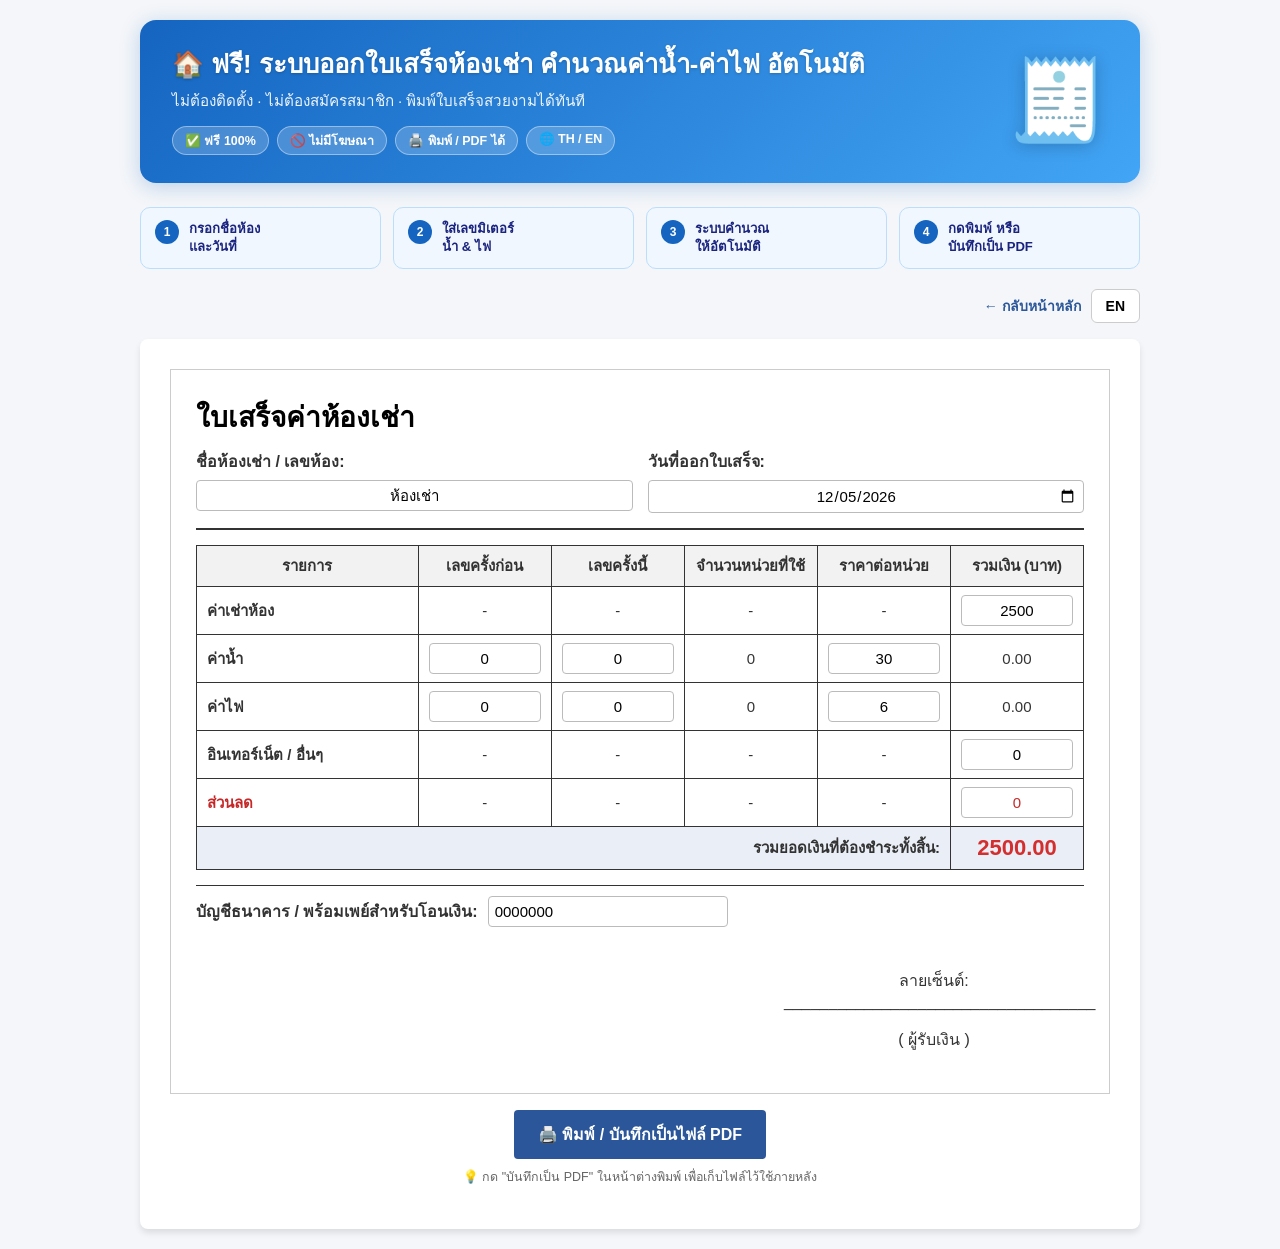
==== commit c341ea08: "Update calculator.html" ====
--- a/calculator.html
+++ b/calculator.html
@@ -3,23 +3,135 @@
 <head>
     <meta charset="UTF-8">
     <meta name="viewport" content="width=device-width, initial-scale=1.0">
-    <!-- SEO Meta Tags -->
-    <title>โปรแกรมออกใบเสร็จห้องเช่า ฟรี! คำนวณค่าน้ำ-ค่าไฟ อัตโนมัติ (พิมพ์ผ่านเว็บได้เลย)</title>
-    <meta name="description" content="ระบบออกใบเสร็จห้องเช่าออนไลน์ฟรี ใช้งานง่ายไม่ต้องติดตั้งโปรแกรม ช่วยคำนวณค่าน้ำ ค่าไฟ ค่าเช่าห้องพัก อัตโนมัติ พิมพ์ใบเสร็จสวยงามได้ทันที เหมาะสำหรับเจ้าของหอพัก SME">
-    <meta name="keywords" content="ใบเสร็จห้องเช่าฟรี, โปรแกรมออกใบเสร็จหอพัก, คำนวณค่าน้ำค่าไฟห้องเช่า, ระบบจัดการห้องเช่า, ใบเสร็จรับเงินค่าเช่าออนไลน์, ออกบิลหอพัก, เครื่องมือคำนวณค่าไฟหอพัก">
-    
-    <!-- Open Graph (สำหรับแชร์ลง Social Media เช่น Facebook/Line) -->
-    <meta property="og:title" content="โปรแกรมออกใบเสร็จห้องเช่า ฟรี! - คำนวณค่าน้ำค่าไฟ อัตโนมัติ">
-    <meta property="og:description" content="ออกใบเสร็จค่าห้องพักได้ง่ายๆ ฟรี ไม่ต้องติดตั้งซอฟต์แวร์ คำนวณยอดค่าน้ำ-ค่าไฟ ให้อัตโนมัติ รองรับการพิมพ์และเซฟเป็น PDF">
-    <meta property="og:type" content="website">
-    <meta property="og:url" content="https://aboutpop.github.io/Apartment_bill/calculator.html">
-    <meta property="og:image" content="https://aboutpop.github.io/Apartment_bill/thumbnail.png"> <!-- แนะนำให้เพิ่มไฟล์รูปตัวอย่างหน้าเว็บที่นี่ เพื่อให้เวลาแชร์แล้วมีรูปโชว์ -->
-    <title>ระบบออกใบเสร็จและจัดการห้องเช่า สำหรับ SME</title>
+
+    <!-- ==================== SEO Meta Tags ==================== -->
+    <title>ฟรี! ออกใบเสร็จห้องเช่าออนไลน์ คำนวณค่าน้ำ-ค่าไฟ อัตโนมัติ ไม่ต้องติดตั้ง</title>
+
+    <meta name="google-site-verification" content="fhlqpBN8llAV5kaPuWMoFX5h35gByF2vyZ5V5wrqVMQ" />
+
+    <meta name="description"
+        content="โปรแกรมออกใบเสร็จห้องเช่าฟรี! ใช้งานออนไลน์ได้เลย ไม่ต้องติดตั้ง ไม่ต้องสมัครสมาชิก
+        คำนวณค่าน้ำ ค่าไฟ ค่าเช่า อัตโนมัติ พิมพ์และบันทึก PDF ได้ทันที
+        เหมาะสำหรับเจ้าของหอพัก อพาร์ตเมนต์ และ SME">
+
+    <meta name="keywords"
+        content="ใบเสร็จห้องเช่าฟรี, โปรแกรมออกใบเสร็จหอพัก, คำนวณค่าน้ำค่าไฟห้องเช่า,
+        ระบบจัดการห้องเช่า, ใบเสร็จรับเงินค่าเช่าออนไลน์, ออกบิลหอพัก,
+        เครื่องมือคำนวณค่าไฟหอพัก, ใบเสร็จค่าเช่า, โปรแกรมหอพักฟรี,
+        ออกใบเสร็จออนไลน์, คำนวณค่าน้ำหอพัก, ใบแจ้งหนี้ห้องเช่า,
+        free apartment receipt, rental receipt generator">
+
+    <meta name="author" content="aboutpop">
+    <meta name="robots" content="index, follow">
+
+    <!-- Canonical URL -->
+    <link rel="canonical" href="https://aboutpop.github.io/Free_Apartment_bill/calculator.html" />
+
+    <!-- ==================== Open Graph (Facebook / LINE) ==================== -->
+    <meta property="og:title"       content="ฟรี! ออกใบเสร็จห้องเช่าออนไลน์ คำนวณค่าน้ำ-ค่าไฟ อัตโนมัติ">
+    <meta property="og:description" content="ไม่ต้องติดตั้ง ไม่ต้องสมัคร คำนวณค่าน้ำ ค่าไฟ ค่าเช่า แล้วพิมพ์ใบเสร็จสวยงามได้เลย ฟรี 100%">
+    <meta property="og:type"        content="website">
+    <meta property="og:url"         content="https://aboutpop.github.io/Free_Apartment_bill/calculator.html">
+    <meta property="og:image"       content="https://aboutpop.github.io/Free_Apartment_bill/thumbnail.png">
+    <meta property="og:image:width"  content="1200">
+    <meta property="og:image:height" content="630">
+    <meta property="og:locale"      content="th_TH">
+    <meta property="og:site_name"   content="ระบบออกใบเสร็จห้องเช่าฟรี">
+
+    <!-- ==================== Twitter Card ==================== -->
+    <meta name="twitter:card"        content="summary_large_image">
+    <meta name="twitter:title"       content="ฟรี! ออกใบเสร็จห้องเช่าออนไลน์ คำนวณค่าน้ำ-ค่าไฟ อัตโนมัติ">
+    <meta name="twitter:description" content="ไม่ต้องติดตั้ง ไม่ต้องสมัคร คำนวณค่าน้ำ ค่าไฟ ค่าเช่า แล้วพิมพ์ใบเสร็จสวยงามได้เลย ฟรี 100%">
+    <meta name="twitter:image"       content="https://aboutpop.github.io/Free_Apartment_bill/thumbnail.png">
+
+    <!-- ==================== JSON-LD Structured Data (Google Rich Result) ==================== -->
+    <script type="application/ld+json">
+    {
+        "@context": "https://schema.org",
+        "@type": "WebApplication",
+        "name": "ระบบออกใบเสร็จห้องเช่าฟรี",
+        "description": "โปรแกรมออกใบเสร็จห้องเช่าออนไลน์ฟรี คำนวณค่าน้ำ ค่าไฟ ค่าเช่า อัตโนมัติ",
+        "url": "https://aboutpop.github.io/Free_Apartment_bill/calculator.html",
+        "applicationCategory": "BusinessApplication",
+        "operatingSystem": "Web Browser",
+        "offers": {
+            "@type": "Offer",
+            "price": "0",
+            "priceCurrency": "THB"
+        },
+        "inLanguage": ["th", "en"],
+        "featureList": [
+            "คำนวณค่าน้ำอัตโนมัติ",
+            "คำนวณค่าไฟอัตโนมัติ",
+            "พิมพ์ใบเสร็จได้ทันที",
+            "บันทึกเป็น PDF",
+            "ไม่ต้องสมัครสมาชิก",
+            "รองรับภาษาไทยและอังกฤษ"
+        ]
+    }
+    </script>
+
     <link rel="stylesheet" href="shared-style.css">
     <script src="billing-calc.js"></script>
+
     <style>
-        /* เหลือเฉพาะสไตล์ที่ใช้เฉพาะหน้านี้ ส่วนที่ใช้ร่วมกับหน้าอื่น
-           (สี, ตาราง, ปุ่ม, กล่องใบเสร็จ ฯลฯ) ย้ายไปอยู่ใน shared-style.css แล้ว */
+        /* =============== UX/UI Enhancements =============== */
+
+        /* --- Hero Banner --- */
+        .hero-banner {
+            background: linear-gradient(135deg, #1565C0 0%, #42A5F5 100%);
+            color: white;
+            border-radius: 16px;
+            padding: 28px 32px;
+            margin-bottom: 24px;
+            display: flex;
+            align-items: center;
+            justify-content: space-between;
+            flex-wrap: wrap;
+            gap: 16px;
+            box-shadow: 0 4px 20px rgba(21,101,192,0.25);
+        }
+
+        .hero-text h1 {
+            margin: 0 0 8px 0;
+            font-size: 1.6rem;
+            font-weight: 800;
+            line-height: 1.3;
+            text-shadow: 0 1px 3px rgba(0,0,0,0.2);
+        }
+
+        .hero-text p {
+            margin: 0;
+            font-size: 0.95rem;
+            opacity: 0.92;
+            line-height: 1.6;
+        }
+
+        .hero-badges {
+            display: flex;
+            flex-wrap: wrap;
+            gap: 8px;
+            margin-top: 12px;
+        }
+
+        .badge {
+            background: rgba(255,255,255,0.2);
+            border: 1px solid rgba(255,255,255,0.4);
+            border-radius: 20px;
+            padding: 4px 12px;
+            font-size: 0.78rem;
+            font-weight: 600;
+            backdrop-filter: blur(4px);
+        }
+
+        .hero-icon {
+            font-size: 5rem;
+            line-height: 1;
+            filter: drop-shadow(0 2px 8px rgba(0,0,0,0.2));
+            user-select: none;
+        }
+
+        /* --- Container & Header --- */
         .container {
             max-width: 1000px;
         }
@@ -30,9 +142,7 @@
             gap: 10px;
         }
 
-        .header-area h2 {
-            margin: 0;
-        }
+        .header-area h2 { margin: 0; }
 
         .header-right {
             display: flex;
@@ -46,6 +156,8 @@
             text-decoration: none;
             font-size: 14px;
         }
+
+        .back-link:hover { text-decoration: underline; }
 
         .lang-toggle-btn {
             background: white;
@@ -55,18 +167,61 @@
             font-weight: bold;
             font-size: 14px;
             cursor: pointer;
-        }
-
-        .lang-toggle-btn:hover {
-            background: #eef2f8;
-        }
-
+            transition: background 0.2s;
+        }
+
+        .lang-toggle-btn:hover { background: #eef2f8; }
+
+        /* --- Step Guide --- */
+        .step-guide {
+            display: flex;
+            gap: 12px;
+            margin-bottom: 20px;
+            flex-wrap: wrap;
+        }
+
+        .step-item {
+            flex: 1;
+            min-width: 140px;
+            background: #f0f7ff;
+            border: 1px solid #bbdefb;
+            border-radius: 10px;
+            padding: 12px 14px;
+            display: flex;
+            align-items: flex-start;
+            gap: 10px;
+        }
+
+        .step-num {
+            background: #1565C0;
+            color: white;
+            border-radius: 50%;
+            width: 24px;
+            height: 24px;
+            display: flex;
+            align-items: center;
+            justify-content: center;
+            font-size: 0.75rem;
+            font-weight: 700;
+            flex-shrink: 0;
+        }
+
+        .step-item p {
+            margin: 0;
+            font-size: 0.82rem;
+            color: #1a237e;
+            font-weight: 600;
+            line-height: 1.4;
+        }
+
+        /* --- Meta Labels --- */
         .meta-item label {
             font-weight: bold;
             display: block;
             margin-bottom: 6px;
         }
 
+        /* --- Account Row --- */
         .account-row {
             display: flex;
             align-items: center;
@@ -85,29 +240,52 @@
             text-align: left;
         }
 
+        /* --- Date Placeholder --- */
         input[type="date"]::before {
             content: attr(data-placeholder);
             width: 100%;
         }
 
         input[type="date"]:focus::before,
-        input[type="date"]:valid::before {
-            display: none;
-        }
-
+        input[type="date"]:valid::before { display: none; }
+
+        /* --- Print Button UX --- */
+        .btn-group {
+            display: flex;
+            gap: 10px;
+            flex-wrap: wrap;
+            justify-content: center;
+            margin-top: 16px;
+        }
+
+        .btn-print-hint {
+            font-size: 0.78rem;
+            color: #666;
+            text-align: center;
+            margin-top: 8px;
+        }
+
+        /* --- Print Styles --- */
         @media print {
-            .header-area, .btn-group {
+            .hero-banner, .step-guide,
+            .header-area, .btn-group, .btn-print-hint {
                 display: none !important;
             }
+
             input[type="date"], .print-borderless {
                 border: none;
                 background: transparent;
                 appearance: none;
                 -webkit-appearance: none;
             }
-            .signature-area {
-                margin-top: 5px;
-            }
+
+            .signature-area { margin-top: 5px; }
+        }
+
+        /* --- Responsive Hero --- */
+        @media (max-width: 600px) {
+            .hero-icon { display: none; }
+            .hero-text h1 { font-size: 1.25rem; }
         }
     </style>
 </head>
@@ -115,14 +293,51 @@
 
 <div class="container">
 
-    <div class="header-area">
-        <h2 data-i18n="heading">🏠 ระบบออกใบเสร็จและจัดการห้องเช่า สำหรับ SME (ไม่ต้องเข้าสู่ระบบ)</h2>
+    <!-- ===== Hero Banner (แทน h2 เดิม) ===== -->
+    <div class="hero-banner" role="banner">
+        <div class="hero-text">
+            <!-- H1 หลัก — สำคัญมากสำหรับ SEO ควรมีแค่ 1 อันต่อหน้า -->
+            <h1 data-i18n="heading">🏠 ฟรี! ระบบออกใบเสร็จห้องเช่า คำนวณค่าน้ำ-ค่าไฟ อัตโนมัติ</h1>
+            <p data-i18n="subHeading">ไม่ต้องติดตั้ง · ไม่ต้องสมัครสมาชิก · พิมพ์ใบเสร็จสวยงามได้ทันที</p>
+            <div class="hero-badges">
+                <span class="badge">✅ ฟรี 100%</span>
+                <span class="badge">🚫 ไม่มีโฆษณา</span>
+                <span class="badge">🖨️ พิมพ์ / PDF ได้</span>
+                <span class="badge">🌐 TH / EN</span>
+            </div>
+        </div>
+        <div class="hero-icon" aria-hidden="true">🧾</div>
+    </div>
+
+    <!-- ===== Step Guide ===== -->
+    <div class="step-guide" aria-label="วิธีใช้งาน">
+        <div class="step-item">
+            <div class="step-num">1</div>
+            <p>กรอกชื่อห้อง<br>และวันที่</p>
+        </div>
+        <div class="step-item">
+            <div class="step-num">2</div>
+            <p>ใส่เลขมิเตอร์<br>น้ำ & ไฟ</p>
+        </div>
+        <div class="step-item">
+            <div class="step-num">3</div>
+            <p>ระบบคำนวณ<br>ให้อัตโนมัติ</p>
+        </div>
+        <div class="step-item">
+            <div class="step-num">4</div>
+            <p>กดพิมพ์ หรือ<br>บันทึกเป็น PDF</p>
+        </div>
+    </div>
+
+    <!-- ===== Header Controls ===== -->
+    <div class="header-area" style="display:flex; justify-content:flex-end;">
         <div class="header-right">
             <a href="index.html" class="back-link" data-i18n="backLink">← กลับหน้าหลัก</a>
             <button class="lang-toggle-btn" id="langToggleBtn" onclick="toggleLanguage()">EN</button>
         </div>
     </div>
 
+    <!-- ===== Invoice Box ===== -->
     <div class="tab-content-like">
         <div class="invoice-box" id="printArea">
             <div class="invoice-header">
@@ -180,10 +395,13 @@
                     <tr>
                         <td class="left" style="color:#c62828;" data-i18n="rowDiscount">ส่วนลด</td>
                         <td>-</td><td>-</td><td>-</td><td>-</td>
-                        <td><input type="number" id="discountAmount" value="0" oninput="calculateInvoice()" style="color:#c62828;"></td>
+                        <td><input type="number" id="discountAmount" value="0"
+                                   oninput="calculateInvoice()" style="color:#c62828;"></td>
                     </tr>
                     <tr class="total-row">
-                        <td colspan="5" style="text-align:right;" data-i18n="grandTotalLabel">รวมยอดเงินที่ต้องชำระทั้งสิ้น:</td>
+                        <td colspan="5" style="text-align:right;" data-i18n="grandTotalLabel">
+                            รวมยอดเงินที่ต้องชำระทั้งสิ้น:
+                        </td>
                         <td><span id="grandTotal" class="grand-total">2500.00</span></td>
                     </tr>
                 </tbody>
@@ -203,65 +421,74 @@
         </div>
 
         <div class="btn-group">
-            <button class="btn btn-primary" onclick="window.print()" data-i18n="printBtn">🖨️ พิมพ์ / บันทึกเป็นไฟล์ PDF</button>
-        </div>
+            <button class="btn btn-primary" onclick="window.print()" data-i18n="printBtn">
+                🖨️ พิมพ์ / บันทึกเป็นไฟล์ PDF
+            </button>
+        </div>
+        <p class="btn-print-hint" data-i18n="printHint">
+            💡 กด "บันทึกเป็น PDF" ในหน้าต่างพิมพ์ เพื่อเก็บไฟล์ไว้ใช้ภายหลัง
+        </p>
     </div>
 
-</div>
+</div><!-- /.container -->
 
 <script>
     const translations = {
         th: {
-            pageTitle: "ระบบออกใบเสร็จและจัดการห้องเช่า สำหรับ SME",
-            heading: "🏠 ระบบออกใบเสร็จและจัดการห้องเช่า สำหรับ SME (ไม่ต้องเข้าสู่ระบบ)",
-            backLink: "← กลับหน้าหลัก",
-            langSwitch: "EN",
-            labelRoomName: "ชื่อห้องเช่า / เลขห้อง:",
-            labelDate: "วันที่ออกใบเสร็จ:",
-            receiptTitle: "ใบเสร็จค่าห้องเช่า",
-            thItem: "รายการ",
-            thPrev: "เลขครั้งก่อน",
-            thCurr: "เลขครั้งนี้",
-            thUnit: "จำนวนหน่วยที่ใช้",
-            thRate: "ราคาต่อหน่วย",
-            thTotal: "รวมเงิน (บาท)",
-            rowRent: "ค่าเช่าห้อง",
-            rowWater: "ค่าน้ำ",
-            rowElec: "ค่าไฟ",
-            rowInternet: "อินเทอร์เน็ต / อื่นๆ",
-            rowDiscount: "ส่วนลด",
-            grandTotalLabel: "รวมยอดเงินที่ต้องชำระทั้งสิ้น:",
-            accountLabel: "บัญชีธนาคาร / พร้อมเพย์สำหรับโอนเงิน:",
+            pageTitle:      "ฟรี! ออกใบเสร็จห้องเช่าออนไลน์ คำนวณค่าน้ำ-ค่าไฟ อัตโนมัติ | ไม่ต้องติดตั้ง",
+            heading:        "🏠 ฟรี! ระบบออกใบเสร็จห้องเช่า คำนวณค่าน้ำ-ค่าไฟ อัตโนมัติ",
+            subHeading:     "ไม่ต้องติดตั้ง · ไม่ต้องสมัครสมาชิก · พิมพ์ใบเสร็จสวยงามได้ทันที",
+            backLink:       "← กลับหน้าหลัก",
+            langSwitch:     "EN",
+            labelRoomName:  "ชื่อห้องเช่า / เลขห้อง:",
+            labelDate:      "วันที่ออกใบเสร็จ:",
+            receiptTitle:   "ใบเสร็จค่าห้องเช่า",
+            thItem:         "รายการ",
+            thPrev:         "เลขครั้งก่อน",
+            thCurr:         "เลขครั้งนี้",
+            thUnit:         "จำนวนหน่วยที่ใช้",
+            thRate:         "ราคาต่อหน่วย",
+            thTotal:        "รวมเงิน (บาท)",
+            rowRent:        "ค่าเช่าห้อง",
+            rowWater:       "ค่าน้ำ",
+            rowElec:        "ค่าไฟ",
+            rowInternet:    "อินเทอร์เน็ต / อื่นๆ",
+            rowDiscount:    "ส่วนลด",
+            grandTotalLabel:"รวมยอดเงินที่ต้องชำระทั้งสิ้น:",
+            accountLabel:   "บัญชีธนาคาร / พร้อมเพย์สำหรับโอนเงิน:",
             signatureLabel: "ลายเซ็นต์: ___________________________________",
             recipientLabel: "( ผู้รับเงิน )",
-            printBtn: "🖨️ พิมพ์ / บันทึกเป็นไฟล์ PDF",
-            datePlaceholder: "วว/ดด/ปปปป"
+            printBtn:       "🖨️ พิมพ์ / บันทึกเป็นไฟล์ PDF",
+            printHint:      "💡 กด \"บันทึกเป็น PDF\" ในหน้าต่างพิมพ์ เพื่อเก็บไฟล์ไว้ใช้ภายหลัง",
+            datePlaceholder:"วว/ดด/ปปปป"
         },
         en: {
-            pageTitle: "Receipt & Rental Room Management System for SME",
-            heading: "🏠 Receipt & Rental Room Management System for SME (No Login Required)",
-            backLink: "← Back to Main System",
-            langSwitch: "ไทย",
-            labelRoomName: "Room Name / Room Number:",
-            labelDate: "Receipt Date:",
-            receiptTitle: "Room Rental Receipt",
-            thItem: "Item",
-            thPrev: "Previous Reading",
-            thCurr: "Current Reading",
-            thUnit: "Units Used",
-            thRate: "Rate per Unit",
-            thTotal: "Amount (THB)",
-            rowRent: "Rent",
-            rowWater: "Water",
-            rowElec: "Electricity",
-            rowInternet: "Internet / Others",
-            rowDiscount: "Discount",
-            grandTotalLabel: "Total Amount Due:",
-            accountLabel: "Bank Account / PromptPay for Transfer:",
+            pageTitle:      "Free! Online Apartment Receipt Generator – Auto Water & Electric Bill Calculator",
+            heading:        "🏠 FREE Rental Receipt System – Auto Water & Electric Bill Calculator",
+            subHeading:     "No installation · No sign-up required · Print or save as PDF instantly",
+            backLink:       "← Back to Main System",
+            langSwitch:     "ไทย",
+            labelRoomName:  "Room Name / Room Number:",
+            labelDate:      "Receipt Date:",
+            receiptTitle:   "Room Rental Receipt",
+            thItem:         "Item",
+            thPrev:         "Previous Reading",
+            thCurr:         "Current Reading",
+            thUnit:         "Units Used",
+            thRate:         "Rate per Unit",
+            thTotal:        "Amount (THB)",
+            rowRent:        "Rent",
+            rowWater:       "Water",
+            rowElec:        "Electricity",
+            rowInternet:    "Internet / Others",
+            rowDiscount:    "Discount",
+            grandTotalLabel:"Total Amount Due:",
+            accountLabel:   "Bank Account / PromptPay for Transfer:",
             signatureLabel: "Signature: ___________________________________",
             recipientLabel: "( Recipient )",
-            printBtn: "🖨️ Print / Save as PDF",
-            datePlaceholder: "dd/mm/yyyy"
+            printBtn:       "🖨️ Print / Save as PDF",
+            printHint:      "💡 Choose \"Save as PDF\" in the print dialog to keep a copy.",
+            datePlaceholder:"dd/mm/yyyy"
         }
     };
 
@@ -280,7 +507,7 @@
 
     function toggleLanguage() {
         const current = document.documentElement.lang === 'en' ? 'en' : 'th';
-        const next = current === 'th' ? 'en' : 'th';
+        const next    = current === 'th' ? 'en' : 'th';
         localStorage.setItem('siteLang', next);
         applyLanguage(next);
     }
@@ -295,20 +522,16 @@
         }
     }
 
-    // ฟังก์ชันคำนวณบิล (calculateInvoice) ถูกย้ายไปอยู่ในไฟล์ billing-calc.js แล้ว
-    // ถ้าจะแก้สูตรคำนวณ ให้ไปแก้ที่ไฟล์ billing-calc.js ไฟล์เดียว ไม่ต้องแก้ที่นี่
-
     window.onload = function () {
-        const today = new Date();
-        const yyyy = today.getFullYear();
-        const mm = String(today.getMonth() + 1).padStart(2, '0');
-        const dd = String(today.getDate()).padStart(2, '0');
+        const today    = new Date();
+        const yyyy     = today.getFullYear();
+        const mm       = String(today.getMonth() + 1).padStart(2, '0');
+        const dd       = String(today.getDate()).padStart(2, '0');
         const dateInput = document.getElementById('billingDate');
         dateInput.value = `${yyyy}-${mm}-${dd}`;
 
         const savedLang = localStorage.getItem('siteLang') || 'th';
         applyLanguage(savedLang);
-
         calculateInvoice();
     };
 </script>
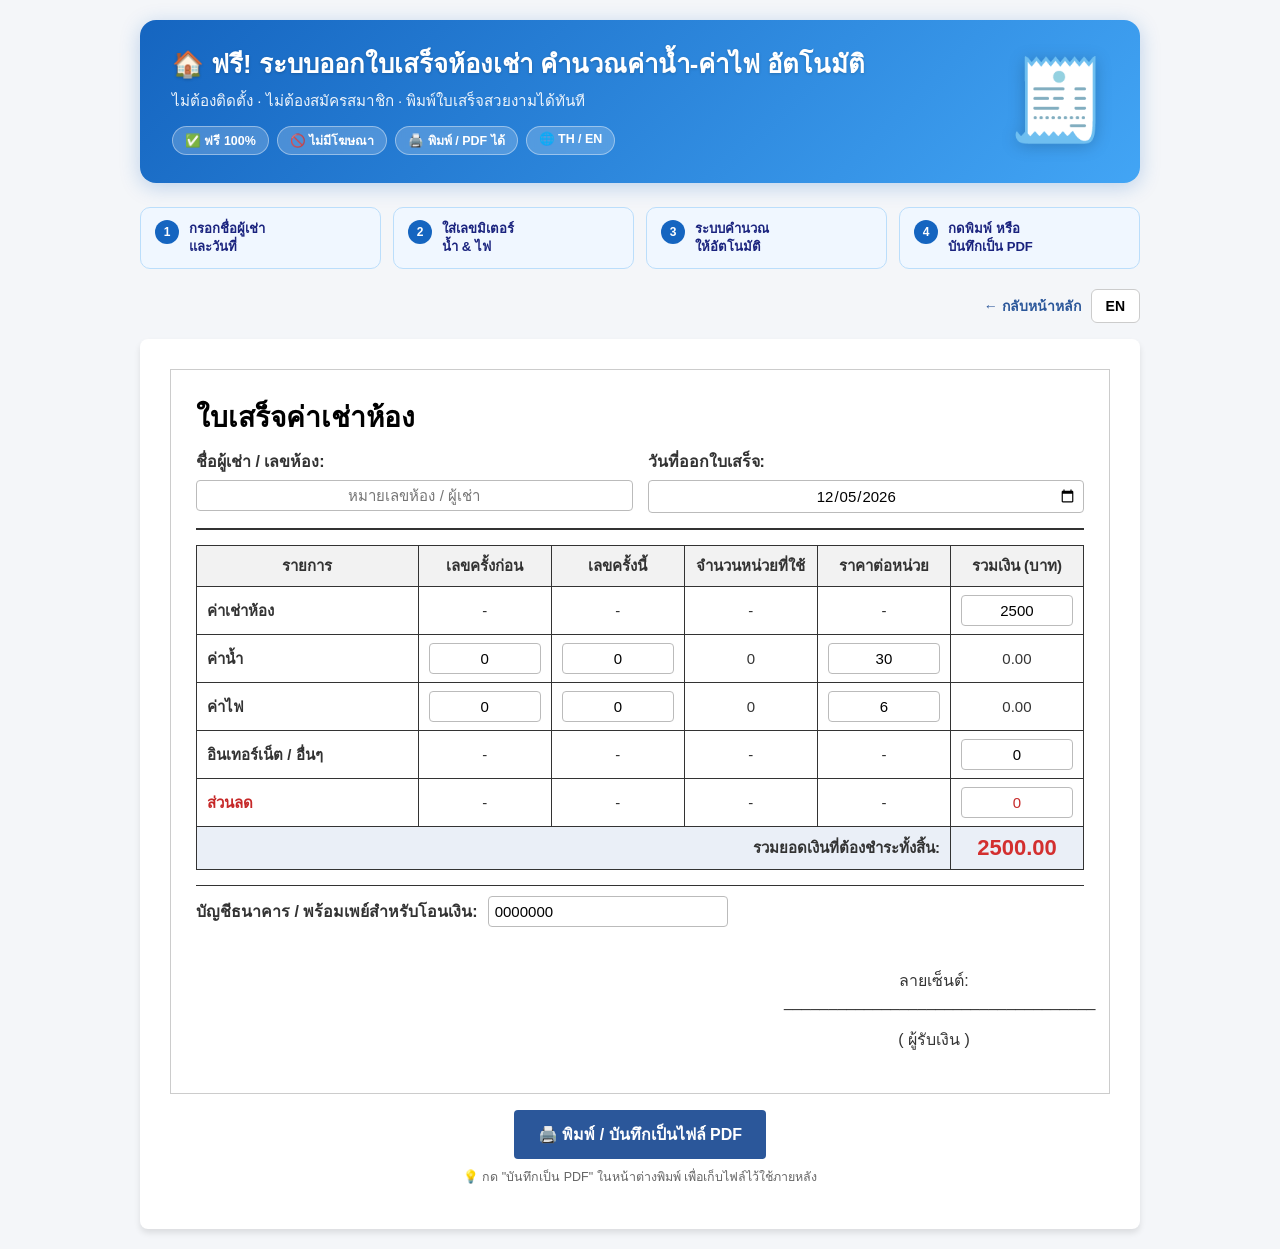
==== commit 5f038eb2: "Update calculator.html" ====
--- a/calculator.html
+++ b/calculator.html
@@ -44,7 +44,7 @@
     <meta name="twitter:description" content="ไม่ต้องติดตั้ง ไม่ต้องสมัคร คำนวณค่าน้ำ ค่าไฟ ค่าเช่า แล้วพิมพ์ใบเสร็จสวยงามได้เลย ฟรี 100%">
     <meta name="twitter:image"       content="https://aboutpop.github.io/Free_Apartment_bill/thumbnail.png">
 
-    <!-- ==================== JSON-LD Structured Data (Google Rich Result) ==================== -->
+    <!-- ==================== JSON-LD Structured Data ==================== -->
     <script type="application/ld+json">
     {
         "@context": "https://schema.org",
@@ -77,7 +77,6 @@
     <style>
         /* =============== UX/UI Enhancements =============== */
 
-        /* --- Hero Banner --- */
         .hero-banner {
             background: linear-gradient(135deg, #1565C0 0%, #42A5F5 100%);
             color: white;
@@ -131,7 +130,6 @@
             user-select: none;
         }
 
-        /* --- Container & Header --- */
         .container {
             max-width: 1000px;
         }
@@ -172,7 +170,6 @@
 
         .lang-toggle-btn:hover { background: #eef2f8; }
 
-        /* --- Step Guide --- */
         .step-guide {
             display: flex;
             gap: 12px;
@@ -214,14 +211,12 @@
             line-height: 1.4;
         }
 
-        /* --- Meta Labels --- */
         .meta-item label {
             font-weight: bold;
             display: block;
             margin-bottom: 6px;
         }
 
-        /* --- Account Row --- */
         .account-row {
             display: flex;
             align-items: center;
@@ -240,7 +235,6 @@
             text-align: left;
         }
 
-        /* --- Date Placeholder --- */
         input[type="date"]::before {
             content: attr(data-placeholder);
             width: 100%;
@@ -249,7 +243,6 @@
         input[type="date"]:focus::before,
         input[type="date"]:valid::before { display: none; }
 
-        /* --- Print Button UX --- */
         .btn-group {
             display: flex;
             gap: 10px;
@@ -265,24 +258,20 @@
             margin-top: 8px;
         }
 
-        /* --- Print Styles --- */
         @media print {
             .hero-banner, .step-guide,
             .header-area, .btn-group, .btn-print-hint {
                 display: none !important;
             }
-
             input[type="date"], .print-borderless {
                 border: none;
                 background: transparent;
                 appearance: none;
                 -webkit-appearance: none;
             }
-
             .signature-area { margin-top: 5px; }
         }
 
-        /* --- Responsive Hero --- */
         @media (max-width: 600px) {
             .hero-icon { display: none; }
             .hero-text h1 { font-size: 1.25rem; }
@@ -293,10 +282,9 @@
 
 <div class="container">
 
-    <!-- ===== Hero Banner (แทน h2 เดิม) ===== -->
+    <!-- ===== Hero Banner ===== -->
     <div class="hero-banner" role="banner">
         <div class="hero-text">
-            <!-- H1 หลัก — สำคัญมากสำหรับ SEO ควรมีแค่ 1 อันต่อหน้า -->
             <h1 data-i18n="heading">🏠 ฟรี! ระบบออกใบเสร็จห้องเช่า คำนวณค่าน้ำ-ค่าไฟ อัตโนมัติ</h1>
             <p data-i18n="subHeading">ไม่ต้องติดตั้ง · ไม่ต้องสมัครสมาชิก · พิมพ์ใบเสร็จสวยงามได้ทันที</p>
             <div class="hero-badges">
@@ -313,7 +301,7 @@
     <div class="step-guide" aria-label="วิธีใช้งาน">
         <div class="step-item">
             <div class="step-num">1</div>
-            <p>กรอกชื่อห้อง<br>และวันที่</p>
+            <p>กรอกชื่อผู้เช่า<br>และวันที่</p>
         </div>
         <div class="step-item">
             <div class="step-num">2</div>
@@ -341,11 +329,17 @@
     <div class="tab-content-like">
         <div class="invoice-box" id="printArea">
             <div class="invoice-header">
-                <div class="invoice-title" data-i18n="receiptTitle">ใบเสร็จค่าห้องเช่า</div>
+
+                <!-- ✅ แก้ไขจุดที่ 1: "ใบเสร็จค่าเช่าห้อง" -->
+                <div class="invoice-title" data-i18n="receiptTitle">ใบเสร็จค่าเช่าห้อง</div>
+
                 <div class="meta-grid">
                     <div class="meta-item">
-                        <label data-i18n="labelRoomName">ชื่อห้องเช่า / เลขห้อง:</label>
-                        <input type="text" id="roomName" class="print-borderless" value="ห้องเช่า">
+                        <!-- ✅ แก้ไขจุดที่ 2: "ชื่อผู้เช่า / เลขห้อง:" -->
+                        <label data-i18n="labelRoomName">ชื่อผู้เช่า / เลขห้อง:</label>
+                        <!-- ✅ แก้ไขจุดที่ 3: placeholder แทน value -->
+                        <input type="text" id="roomName" class="print-borderless"
+                               placeholder="หมายเลขห้อง / ผู้เช่า">
                     </div>
                     <div class="meta-item">
                         <label data-i18n="labelDate">วันที่ออกใบเสร็จ:</label>
@@ -435,60 +429,64 @@
 <script>
     const translations = {
         th: {
-            pageTitle:      "ฟรี! ออกใบเสร็จห้องเช่าออนไลน์ คำนวณค่าน้ำ-ค่าไฟ อัตโนมัติ | ไม่ต้องติดตั้ง",
-            heading:        "🏠 ฟรี! ระบบออกใบเสร็จห้องเช่า คำนวณค่าน้ำ-ค่าไฟ อัตโนมัติ",
-            subHeading:     "ไม่ต้องติดตั้ง · ไม่ต้องสมัครสมาชิก · พิมพ์ใบเสร็จสวยงามได้ทันที",
-            backLink:       "← กลับหน้าหลัก",
-            langSwitch:     "EN",
-            labelRoomName:  "ชื่อห้องเช่า / เลขห้อง:",
-            labelDate:      "วันที่ออกใบเสร็จ:",
-            receiptTitle:   "ใบเสร็จค่าห้องเช่า",
-            thItem:         "รายการ",
-            thPrev:         "เลขครั้งก่อน",
-            thCurr:         "เลขครั้งนี้",
-            thUnit:         "จำนวนหน่วยที่ใช้",
-            thRate:         "ราคาต่อหน่วย",
-            thTotal:        "รวมเงิน (บาท)",
-            rowRent:        "ค่าเช่าห้อง",
-            rowWater:       "ค่าน้ำ",
-            rowElec:        "ค่าไฟ",
-            rowInternet:    "อินเทอร์เน็ต / อื่นๆ",
-            rowDiscount:    "ส่วนลด",
-            grandTotalLabel:"รวมยอดเงินที่ต้องชำระทั้งสิ้น:",
-            accountLabel:   "บัญชีธนาคาร / พร้อมเพย์สำหรับโอนเงิน:",
-            signatureLabel: "ลายเซ็นต์: ___________________________________",
-            recipientLabel: "( ผู้รับเงิน )",
-            printBtn:       "🖨️ พิมพ์ / บันทึกเป็นไฟล์ PDF",
-            printHint:      "💡 กด \"บันทึกเป็น PDF\" ในหน้าต่างพิมพ์ เพื่อเก็บไฟล์ไว้ใช้ภายหลัง",
-            datePlaceholder:"วว/ดด/ปปปป"
+            pageTitle:       "ฟรี! ออกใบเสร็จห้องเช่าออนไลน์ คำนวณค่าน้ำ-ค่าไฟ อัตโนมัติ | ไม่ต้องติดตั้ง",
+            heading:         "🏠 ฟรี! ระบบออกใบเสร็จห้องเช่า คำนวณค่าน้ำ-ค่าไฟ อัตโนมัติ",
+            subHeading:      "ไม่ต้องติดตั้ง · ไม่ต้องสมัครสมาชิก · พิมพ์ใบเสร็จสวยงามได้ทันที",
+            backLink:        "← กลับหน้าหลัก",
+            langSwitch:      "EN",
+            // ✅ แก้ไขจุดที่ 1
+            receiptTitle:    "ใบเสร็จค่าเช่าห้อง",
+            // ✅ แก้ไขจุดที่ 2
+            labelRoomName:   "ชื่อผู้เช่า / เลขห้อง:",
+            labelDate:       "วันที่ออกใบเสร็จ:",
+            thItem:          "รายการ",
+            thPrev:          "เลขครั้งก่อน",
+            thCurr:          "เลขครั้งนี้",
+            thUnit:          "จำนวนหน่วยที่ใช้",
+            thRate:          "ราคาต่อหน่วย",
+            thTotal:         "รวมเงิน (บาท)",
+            rowRent:         "ค่าเช่าห้อง",
+            rowWater:        "ค่าน้ำ",
+            rowElec:         "ค่าไฟ",
+            rowInternet:     "อินเทอร์เน็ต / อื่นๆ",
+            rowDiscount:     "ส่วนลด",
+            grandTotalLabel: "รวมยอดเงินที่ต้องชำระทั้งสิ้น:",
+            accountLabel:    "บัญชีธนาคาร / พร้อมเพย์สำหรับโอนเงิน:",
+            signatureLabel:  "ลายเซ็นต์: ___________________________________",
+            recipientLabel:  "( ผู้รับเงิน )",
+            printBtn:        "🖨️ พิมพ์ / บันทึกเป็นไฟล์ PDF",
+            printHint:       "💡 กด \"บันทึกเป็น PDF\" ในหน้าต่างพิมพ์ เพื่อเก็บไฟล์ไว้ใช้ภายหลัง",
+            datePlaceholder: "วว/ดด/ปปปป"
         },
         en: {
-            pageTitle:      "Free! Online Apartment Receipt Generator – Auto Water & Electric Bill Calculator",
-            heading:        "🏠 FREE Rental Receipt System – Auto Water & Electric Bill Calculator",
-            subHeading:     "No installation · No sign-up required · Print or save as PDF instantly",
-            backLink:       "← Back to Main System",
-            langSwitch:     "ไทย",
-            labelRoomName:  "Room Name / Room Number:",
-            labelDate:      "Receipt Date:",
-            receiptTitle:   "Room Rental Receipt",
-            thItem:         "Item",
-            thPrev:         "Previous Reading",
-            thCurr:         "Current Reading",
-            thUnit:         "Units Used",
-            thRate:         "Rate per Unit",
-            thTotal:        "Amount (THB)",
-            rowRent:        "Rent",
-            rowWater:       "Water",
-            rowElec:        "Electricity",
-            rowInternet:    "Internet / Others",
-            rowDiscount:    "Discount",
-            grandTotalLabel:"Total Amount Due:",
-            accountLabel:   "Bank Account / PromptPay for Transfer:",
-            signatureLabel: "Signature: ___________________________________",
-            recipientLabel: "( Recipient )",
-            printBtn:       "🖨️ Print / Save as PDF",
-            printHint:      "💡 Choose \"Save as PDF\" in the print dialog to keep a copy.",
-            datePlaceholder:"dd/mm/yyyy"
+            pageTitle:       "Free! Online Apartment Receipt Generator – Auto Water & Electric Bill Calculator",
+            heading:         "🏠 FREE Rental Receipt System – Auto Water & Electric Bill Calculator",
+            subHeading:      "No installation · No sign-up required · Print or save as PDF instantly",
+            backLink:        "← Back to Main System",
+            langSwitch:      "ไทย",
+            // ✅ แก้ไขจุดที่ 1 (EN)
+            receiptTitle:    "Room Rental Receipt",
+            // ✅ แก้ไขจุดที่ 2 (EN)
+            labelRoomName:   "Tenant Name / Room No.:",
+            labelDate:       "Receipt Date:",
+            thItem:          "Item",
+            thPrev:          "Previous Reading",
+            thCurr:          "Current Reading",
+            thUnit:          "Units Used",
+            thRate:          "Rate per Unit",
+            thTotal:         "Amount (THB)",
+            rowRent:         "Rent",
+            rowWater:        "Water",
+            rowElec:         "Electricity",
+            rowInternet:     "Internet / Others",
+            rowDiscount:     "Discount",
+            grandTotalLabel: "Total Amount Due:",
+            accountLabel:    "Bank Account / PromptPay for Transfer:",
+            signatureLabel:  "Signature: ___________________________________",
+            recipientLabel:  "( Recipient )",
+            printBtn:        "🖨️ Print / Save as PDF",
+            printHint:       "💡 Choose \"Save as PDF\" in the print dialog to keep a copy.",
+            datePlaceholder: "dd/mm/yyyy"
         }
     };
 
@@ -502,6 +500,13 @@
             }
         });
         document.getElementById('langToggleBtn').innerText = translations[lang].langSwitch;
+
+        // ✅ แก้ไขจุดที่ 3: เปลี่ยน placeholder ตามภาษา
+        const roomInput = document.getElementById('roomName');
+        roomInput.placeholder = lang === 'en'
+            ? 'Room No. / Tenant Name'
+            : 'หมายเลขห้อง / ผู้เช่า';
+
         updateDateDisplay(document.getElementById('billingDate'), lang);
     }
 
@@ -523,10 +528,10 @@
     }
 
     window.onload = function () {
-        const today    = new Date();
-        const yyyy     = today.getFullYear();
-        const mm       = String(today.getMonth() + 1).padStart(2, '0');
-        const dd       = String(today.getDate()).padStart(2, '0');
+        const today     = new Date();
+        const yyyy      = today.getFullYear();
+        const mm        = String(today.getMonth() + 1).padStart(2, '0');
+        const dd        = String(today.getDate()).padStart(2, '0');
         const dateInput = document.getElementById('billingDate');
         dateInput.value = `${yyyy}-${mm}-${dd}`;
 
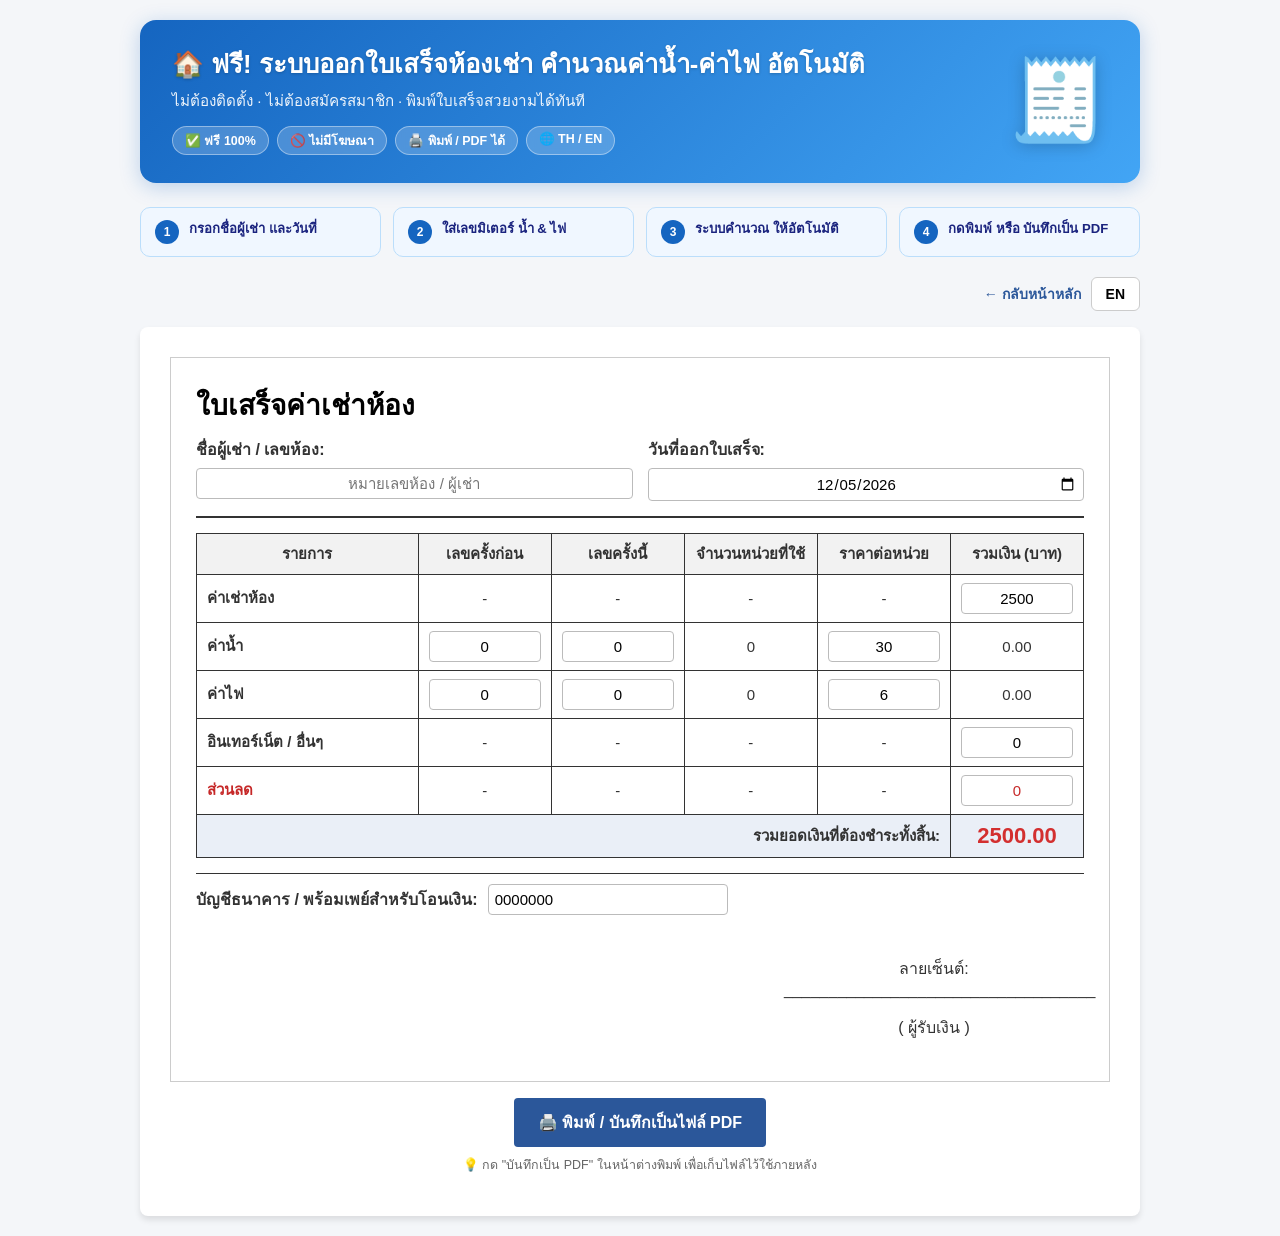
==== commit cf67271e: "Update calculator.html" ====
--- a/calculator.html
+++ b/calculator.html
@@ -288,32 +288,34 @@
             <h1 data-i18n="heading">🏠 ฟรี! ระบบออกใบเสร็จห้องเช่า คำนวณค่าน้ำ-ค่าไฟ อัตโนมัติ</h1>
             <p data-i18n="subHeading">ไม่ต้องติดตั้ง · ไม่ต้องสมัครสมาชิก · พิมพ์ใบเสร็จสวยงามได้ทันที</p>
             <div class="hero-badges">
-                <span class="badge">✅ ฟรี 100%</span>
-                <span class="badge">🚫 ไม่มีโฆษณา</span>
-                <span class="badge">🖨️ พิมพ์ / PDF ได้</span>
-                <span class="badge">🌐 TH / EN</span>
+                <!-- ✅ เพิ่ม data-i18n ให้ทุก badge -->
+                <span class="badge" data-i18n="badge1">✅ ฟรี 100%</span>
+                <span class="badge" data-i18n="badge2">🚫 ไม่มีโฆษณา</span>
+                <span class="badge" data-i18n="badge3">🖨️ พิมพ์ / PDF ได้</span>
+                <span class="badge" data-i18n="badge4">🌐 TH / EN</span>
             </div>
         </div>
         <div class="hero-icon" aria-hidden="true">🧾</div>
     </div>
 
     <!-- ===== Step Guide ===== -->
+    <!-- ✅ เพิ่ม data-i18n ให้ทุก step -->
     <div class="step-guide" aria-label="วิธีใช้งาน">
         <div class="step-item">
             <div class="step-num">1</div>
-            <p>กรอกชื่อผู้เช่า<br>และวันที่</p>
+            <p data-i18n="step1">กรอกชื่อผู้เช่า<br>และวันที่</p>
         </div>
         <div class="step-item">
             <div class="step-num">2</div>
-            <p>ใส่เลขมิเตอร์<br>น้ำ & ไฟ</p>
+            <p data-i18n="step2">ใส่เลขมิเตอร์<br>น้ำ & ไฟ</p>
         </div>
         <div class="step-item">
             <div class="step-num">3</div>
-            <p>ระบบคำนวณ<br>ให้อัตโนมัติ</p>
+            <p data-i18n="step3">ระบบคำนวณ<br>ให้อัตโนมัติ</p>
         </div>
         <div class="step-item">
             <div class="step-num">4</div>
-            <p>กดพิมพ์ หรือ<br>บันทึกเป็น PDF</p>
+            <p data-i18n="step4">กดพิมพ์ หรือ<br>บันทึกเป็น PDF</p>
         </div>
     </div>
 
@@ -329,15 +331,11 @@
     <div class="tab-content-like">
         <div class="invoice-box" id="printArea">
             <div class="invoice-header">
-
-                <!-- ✅ แก้ไขจุดที่ 1: "ใบเสร็จค่าเช่าห้อง" -->
                 <div class="invoice-title" data-i18n="receiptTitle">ใบเสร็จค่าเช่าห้อง</div>
 
                 <div class="meta-grid">
                     <div class="meta-item">
-                        <!-- ✅ แก้ไขจุดที่ 2: "ชื่อผู้เช่า / เลขห้อง:" -->
                         <label data-i18n="labelRoomName">ชื่อผู้เช่า / เลขห้อง:</label>
-                        <!-- ✅ แก้ไขจุดที่ 3: placeholder แทน value -->
                         <input type="text" id="roomName" class="print-borderless"
                                placeholder="หมายเลขห้อง / ผู้เช่า">
                     </div>
@@ -404,7 +402,9 @@
             <div class="invoice-footer">
                 <div class="account-row">
                     <label data-i18n="accountLabel">บัญชีธนาคาร / พร้อมเพย์สำหรับโอนเงิน:</label>
-                    <input type="text" id="accountNo" class="print-borderless" value="0000000">
+                    <!-- ✅ เพิ่ม id เพื่อให้ JS เปลี่ยน placeholder ได้ -->
+                    <input type="text" id="accountNo" class="print-borderless"
+                           placeholder="เลขบัญชี / เบอร์พร้อมเพย์" value="0000000">
                 </div>
                 <div class="signature-area">
                     <p data-i18n="signatureLabel">ลายเซ็นต์: ___________________________________</p>
@@ -434,9 +434,20 @@
             subHeading:      "ไม่ต้องติดตั้ง · ไม่ต้องสมัครสมาชิก · พิมพ์ใบเสร็จสวยงามได้ทันที",
             backLink:        "← กลับหน้าหลัก",
             langSwitch:      "EN",
-            // ✅ แก้ไขจุดที่ 1
+
+            /* ✅ Hero Badges */
+            badge1:          "✅ ฟรี 100%",
+            badge2:          "🚫 ไม่มีโฆษณา",
+            badge3:          "🖨️ พิมพ์ / PDF ได้",
+            badge4:          "🌐 TH / EN",
+
+            /* ✅ Step Guide */
+            step1:           "กรอกชื่อผู้เช่า\nและวันที่",
+            step2:           "ใส่เลขมิเตอร์\nน้ำ & ไฟ",
+            step3:           "ระบบคำนวณ\nให้อัตโนมัติ",
+            step4:           "กดพิมพ์ หรือ\nบันทึกเป็น PDF",
+
             receiptTitle:    "ใบเสร็จค่าเช่าห้อง",
-            // ✅ แก้ไขจุดที่ 2
             labelRoomName:   "ชื่อผู้เช่า / เลขห้อง:",
             labelDate:       "วันที่ออกใบเสร็จ:",
             thItem:          "รายการ",
@@ -456,7 +467,9 @@
             recipientLabel:  "( ผู้รับเงิน )",
             printBtn:        "🖨️ พิมพ์ / บันทึกเป็นไฟล์ PDF",
             printHint:       "💡 กด \"บันทึกเป็น PDF\" ในหน้าต่างพิมพ์ เพื่อเก็บไฟล์ไว้ใช้ภายหลัง",
-            datePlaceholder: "วว/ดด/ปปปป"
+            datePlaceholder: "วว/ดด/ปปปป",
+            roomPlaceholder: "หมายเลขห้อง / ผู้เช่า",
+            accountPlaceholder: "เลขบัญชี / เบอร์พร้อมเพย์"
         },
         en: {
             pageTitle:       "Free! Online Apartment Receipt Generator – Auto Water & Electric Bill Calculator",
@@ -464,9 +477,20 @@
             subHeading:      "No installation · No sign-up required · Print or save as PDF instantly",
             backLink:        "← Back to Main System",
             langSwitch:      "ไทย",
-            // ✅ แก้ไขจุดที่ 1 (EN)
+
+            /* ✅ Hero Badges */
+            badge1:          "✅ 100% Free",
+            badge2:          "🚫 No Ads",
+            badge3:          "🖨️ Print / PDF",
+            badge4:          "🌐 TH / EN",
+
+            /* ✅ Step Guide */
+            step1:           "Enter tenant name\n& date",
+            step2:           "Enter meter readings\nwater & electric",
+            step3:           "System calculates\nautomatically",
+            step4:           "Print or\nsave as PDF",
+
             receiptTitle:    "Room Rental Receipt",
-            // ✅ แก้ไขจุดที่ 2 (EN)
             labelRoomName:   "Tenant Name / Room No.:",
             labelDate:       "Receipt Date:",
             thItem:          "Item",
@@ -486,58 +510,69 @@
             recipientLabel:  "( Recipient )",
             printBtn:        "🖨️ Print / Save as PDF",
             printHint:       "💡 Choose \"Save as PDF\" in the print dialog to keep a copy.",
-            datePlaceholder: "dd/mm/yyyy"
+            datePlaceholder: "dd/mm/yyyy",
+            roomPlaceholder: "Room No. / Tenant Name",
+            accountPlaceholder: "Account No. / PromptPay Number"
         }
     };
 
     function applyLanguage(lang) {
         document.documentElement.lang = lang;
         document.title = translations[lang].pageTitle;
+
+        /* ── แปลทุก element ที่มี data-i18n ── */
         document.querySelectorAll('[data-i18n]').forEach(el => {
             const key = el.getAttribute('data-i18n');
-            if (translations[lang][key] !== undefined) {
-                el.innerText = translations[lang][key];
+            if (translations[lang][key]) {
+                el.innerHTML = translations[lang][key];
             }
         });
+
+        // อัปเดตข้อความปุ่มสลับภาษา
         document.getElementById('langToggleBtn').innerText = translations[lang].langSwitch;
 
-        // ✅ แก้ไขจุดที่ 3: เปลี่ยน placeholder ตามภาษา
-        const roomInput = document.getElementById('roomName');
-        roomInput.placeholder = lang === 'en'
-            ? 'Room No. / Tenant Name'
-            : 'หมายเลขห้อง / ผู้เช่า';
-
-        updateDateDisplay(document.getElementById('billingDate'), lang);
+        // อัปเดต Placeholder ของ input
+        document.getElementById('roomName').placeholder = translations[lang].roomPlaceholder;
+        document.getElementById('accountNo').placeholder = translations[lang].accountPlaceholder;
+
+        // อัปเดต Placeholder ของ Datepicker
+        document.getElementById('billingDate').setAttribute('data-placeholder', translations[lang].datePlaceholder);
     }
 
     function toggleLanguage() {
-        const current = document.documentElement.lang === 'en' ? 'en' : 'th';
-        const next    = current === 'th' ? 'en' : 'th';
+        const current = document.documentElement.lang;
+        const next = current === 'th' ? 'en' : 'th';
         localStorage.setItem('siteLang', next);
         applyLanguage(next);
     }
 
-    function updateDateDisplay(input, lang) {
-        const currentLang = lang || (document.documentElement.lang === 'en' ? 'en' : 'th');
+    function updateDateDisplay(input) {
+        // ฟังก์ชันนี้ช่วยให้ input date แสดงผล placeholder ตามภาษา
         if (input.value) {
-            const [y, m, d] = input.value.split('-');
-            input.setAttribute('data-placeholder', `${d}/${m}/${y}`);
+            input.removeAttribute('data-placeholder');
         } else {
-            input.setAttribute('data-placeholder', translations[currentLang].datePlaceholder);
+            const lang = document.documentElement.lang;
+            input.setAttribute('data-placeholder', translations[lang].datePlaceholder);
         }
     }
 
     window.onload = function () {
-        const today     = new Date();
-        const yyyy      = today.getFullYear();
-        const mm        = String(today.getMonth() + 1).padStart(2, '0');
-        const dd        = String(today.getDate()).padStart(2, '0');
+        // ตั้งค่าวันที่ปัจจุบันใน input
+        const today = new Date();
+        const yyyy = today.getFullYear();
+        const mm = String(today.getMonth() + 1).padStart(2, '0');
+        const dd = String(today.getDate()).padStart(2, '0');
         const dateInput = document.getElementById('billingDate');
         dateInput.value = `${yyyy}-${mm}-${dd}`;
 
+        // ดึงภาษาที่บันทึกไว้ หรือใช้ค่าเริ่มต้นเป็น 'th'
         const savedLang = localStorage.getItem('siteLang') || 'th';
         applyLanguage(savedLang);
-        calculateInvoice();
+
+        // คำนวณค่าเริ่มต้น
+        if (typeof calculateInvoice === 'function') {
+            calculateInvoice();
+        }
     };
 </script>
 </body>
